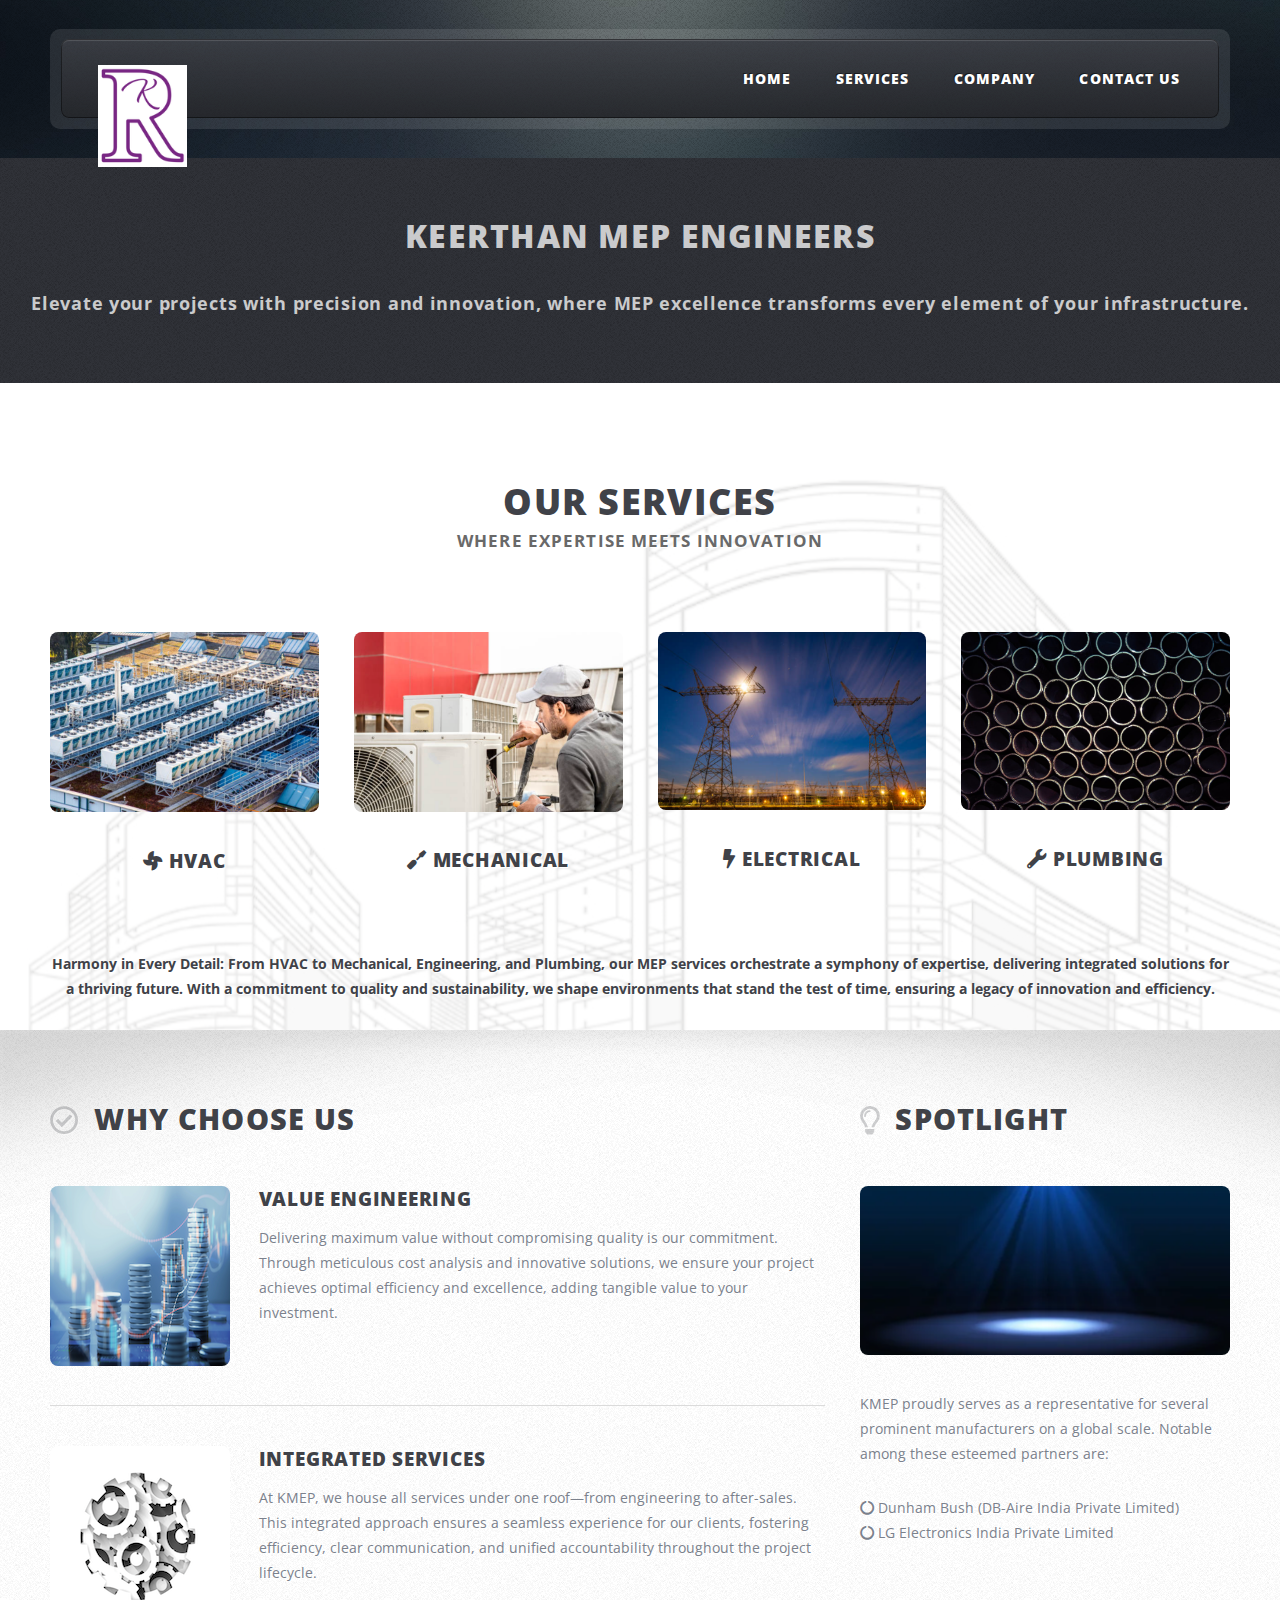
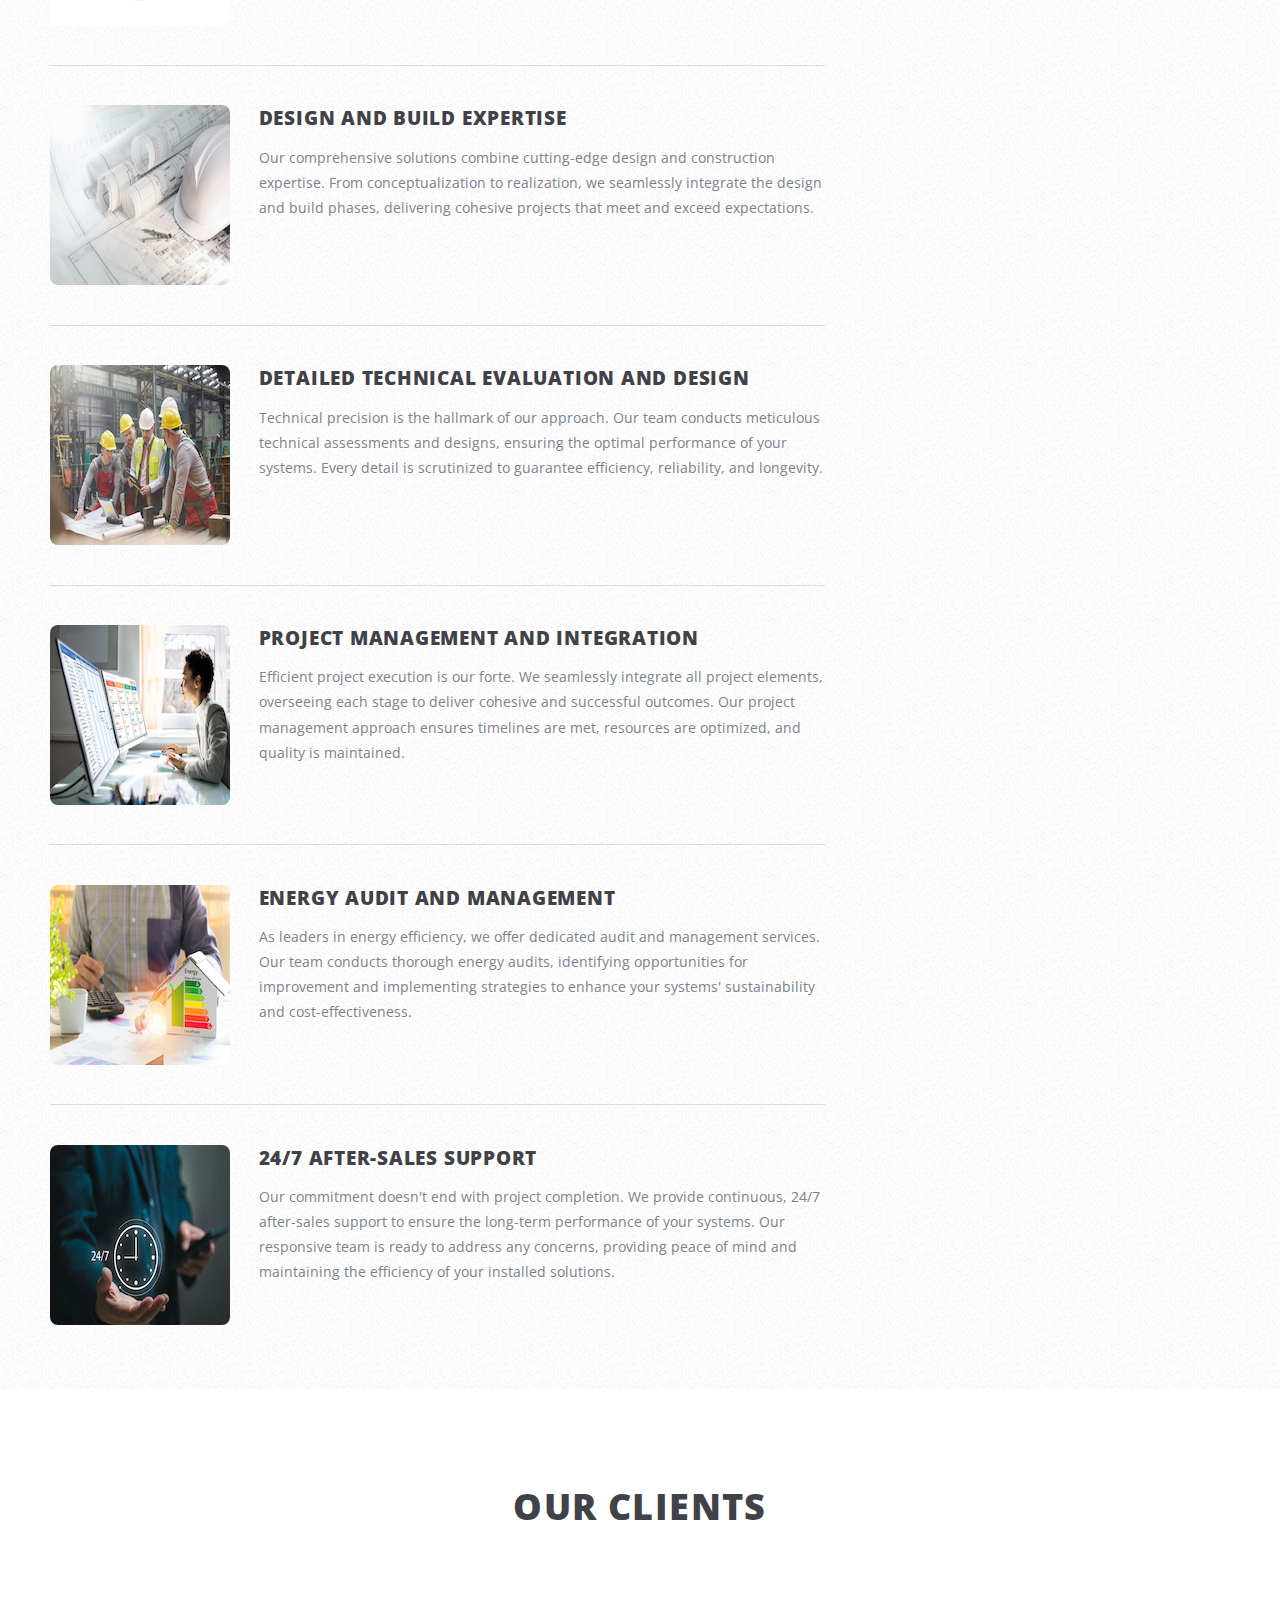
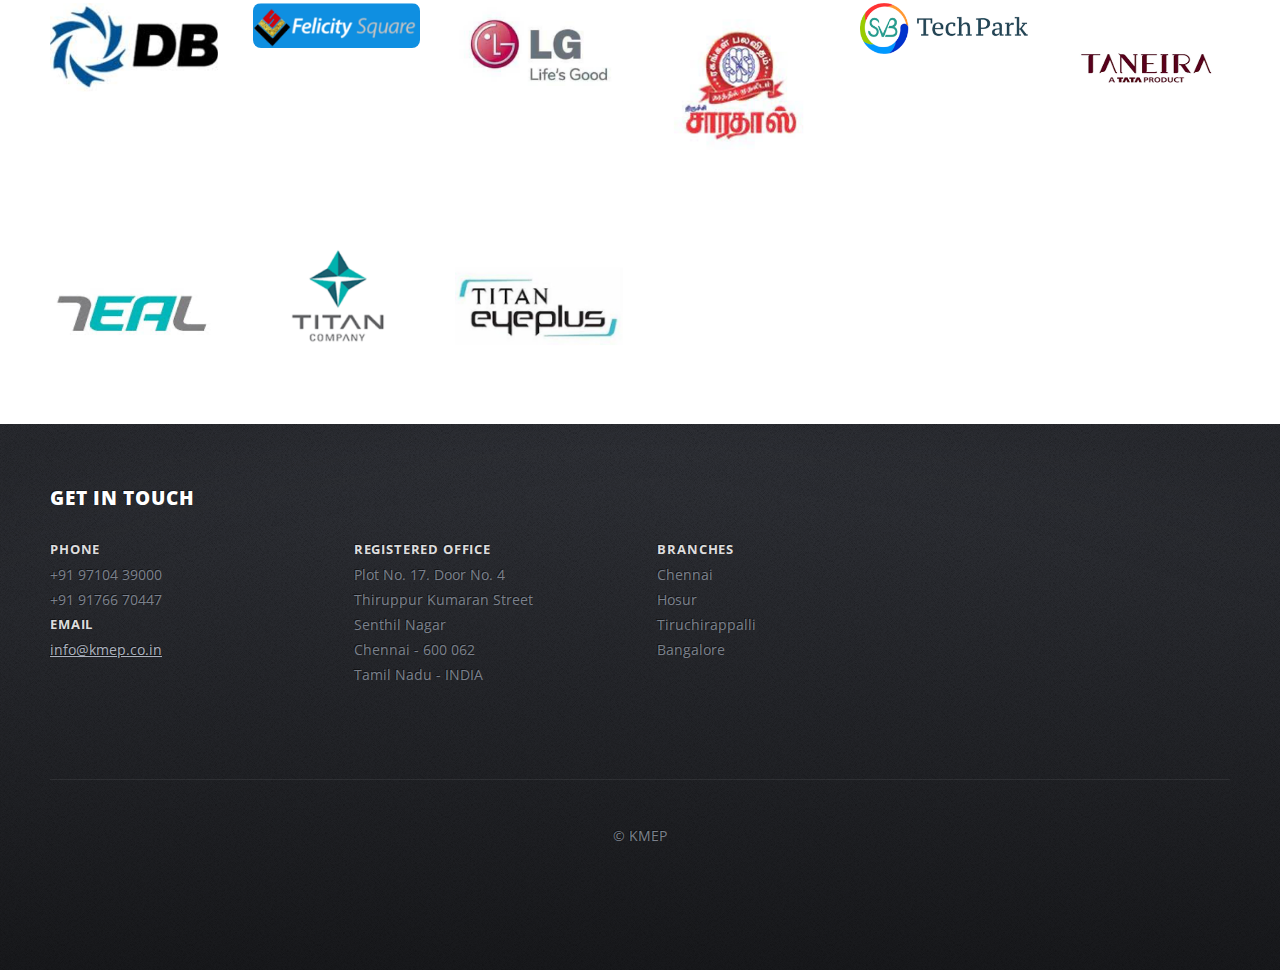
==== index.html @ aaa27bc0 "First commit." ====
<!DOCTYPE html>
<html>
  <head>
    <title>KMEP</title>
    <meta charset="utf-8" />
    <meta
      name="viewport"
      content="width=device-width, initial-scale=1, user-scalable=no"
    />
    <link rel="stylesheet" href="assets/css/main.css" />
  </head>
  <body class="homepage is-preload">
    <div id="page-wrapper">
      <!-- Header -->
      <main-header></main-header>

      <!-- Banner -->
      <div id="banner">
        <h2><strong>KEERTHAN MEP ENGINEERS</strong></h2>
        <p>
          Elevate your projects with precision and innovation, where MEP
          excellence transforms every element of your infrastructure.
        </p>
      </div>

      <!-- Main Wrapper -->
      <div id="main-wrapper">
        <div class="wrapper style1">
          <div class="inner1">
            <!-- Feature 1 -->
            <section class="container box feature1">
              <div class="row">
                <div class="col-12">
                  <header class="first">
                    <h2>Our Services</h2>
                    <p>Where Expertise Meets Innovation</p>
                  </header>
                </div>
                <div class="col-3 col-12-medium">
                  <section>
                    <a href="services.html" class="image featured"
                      ><img src="images/hvac.png" alt=""
                    /></a>
                    <header>
                      <h3><i class="fas fa-fan"></i> HVAC</h3>
                    </header>
                  </section>
                </div>
                <div class="col-3 col-12-medium">
                  <section>
                    <a href="services.html" class="image featured"
                      ><img src="images/mechanical.png" alt=""
                    /></a>
                    <header>
                      <h3><i class="fas fa-screwdriver"></i> Mechanical</h3>
                    </header>
                  </section>
                </div>
                <div class="col-3 col-12-medium">
                  <section>
                    <a href="services.html" class="image featured"
                      ><img src="images/elctrical.png" alt=""
                    /></a>
                    <header>
                      <h3><i class="fas fa-bolt"></i> Electrical</h3>
                    </header>
                  </section>
                </div>
                <div class="col-3 col-12-medium">
                  <section>
                    <a href="services.html" class="image featured"
                      ><img src="images/plumbing.png" alt=""
                    /></a>
                    <header>
                      <h3><i class="fas fa-wrench"></i> Plumbing</h3>
                    </header>
                  </section>
                </div>
                <div class="col-12">
                  <p>
                    <b
                      >Harmony in Every Detail: From HVAC to Mechanical,
                      Engineering, and Plumbing, our MEP services orchestrate a
                      symphony of expertise, delivering integrated solutions for
                      a thriving future. With a commitment to quality and
                      sustainability, we shape environments that stand the test
                      of time, ensuring a legacy of innovation and
                      efficiency.</b
                    >
                  </p>
                </div>
              </div>
            </section>
          </div>
        </div>
        <div class="wrapper style3">
          <div class="inner">
            <div class="container">
              <div class="row">
                <div class="col-8 col-12-medium">
                  <!-- Article list -->
                  <section class="box article-list">
                    <h2 class="icon fa-check-circle">Why Choose Us</h2>
                    <!-- Excerpt -->
                    <article class="box excerpt">
                      <a class="image left"
                        ><img src="images/value-engineering.png" alt=""
                      /></a>
                      <div>
                        <header>
                          <h3>Value Engineering</h3>
                        </header>
                        <p>
                          Delivering maximum value without compromising quality
                          is our commitment. Through meticulous cost analysis
                          and innovative solutions, we ensure your project
                          achieves optimal efficiency and excellence, adding
                          tangible value to your investment.
                        </p>
                      </div>
                    </article>

                    <!-- Excerpt -->
                    <article class="box excerpt">
                      <a class="image left"
                        ><img src="images/integrated-service.png" alt=""
                      /></a>
                      <div>
                        <header>
                          <h3>Integrated Services</h3>
                        </header>
                        <p>
                          At KMEP, we house all services under one roof—from
                          engineering to after-sales. This integrated approach
                          ensures a seamless experience for our clients,
                          fostering efficiency, clear communication, and unified
                          accountability throughout the project lifecycle.
                        </p>
                      </div>
                    </article>

                    <!-- Excerpt -->
                    <article class="box excerpt">
                      <a class="image left"
                        ><img src="images/design-expertise.png" alt=""
                      /></a>
                      <div>
                        <header>
                          <h3>Design and Build Expertise</h3>
                        </header>
                        <p>
                          Our comprehensive solutions combine cutting-edge
                          design and construction expertise. From
                          conceptualization to realization, we seamlessly
                          integrate the design and build phases, delivering
                          cohesive projects that meet and exceed expectations.
                        </p>
                      </div>
                    </article>

                    <!-- Excerpt -->
                    <article class="box excerpt">
                      <a class="image left"
                        ><img src="images/technical-evaluation.png" alt=""
                      /></a>
                      <div>
                        <header>
                          <h3>Detailed Technical Evaluation and Design</h3>
                        </header>
                        <p>
                          Technical precision is the hallmark of our approach.
                          Our team conducts meticulous technical assessments and
                          designs, ensuring the optimal performance of your
                          systems. Every detail is scrutinized to guarantee
                          efficiency, reliability, and longevity.
                        </p>
                      </div>
                    </article>

                    <!-- Excerpt -->
                    <article class="box excerpt">
                      <a class="image left"
                        ><img src="images/project-management.png" alt=""
                      /></a>
                      <div>
                        <header>
                          <h3>Project Management and Integration</h3>
                        </header>
                        <p>
                          Efficient project execution is our forte. We
                          seamlessly integrate all project elements, overseeing
                          each stage to deliver cohesive and successful
                          outcomes. Our project management approach ensures
                          timelines are met, resources are optimized, and
                          quality is maintained.
                        </p>
                      </div>
                    </article>

                    <!-- Excerpt -->
                    <article class="box excerpt">
                      <a class="image left"
                        ><img src="images/energy-audit.png" alt=""
                      /></a>
                      <div>
                        <header>
                          <h3>Energy Audit and Management</h3>
                        </header>
                        <p>
                          As leaders in energy efficiency, we offer dedicated
                          audit and management services. Our team conducts
                          thorough energy audits, identifying opportunities for
                          improvement and implementing strategies to enhance
                          your systems' sustainability and cost-effectiveness.
                        </p>
                      </div>
                    </article>

                    <!-- Excerpt -->
                    <article class="box excerpt">
                      <a class="image left"
                        ><img src="images/support.png" alt=""
                      /></a>
                      <div>
                        <header>
                          <h3>24/7 After-Sales Support</h3>
                        </header>
                        <p>
                          Our commitment doesn't end with project completion. We
                          provide continuous, 24/7 after-sales support to ensure
                          the long-term performance of your systems. Our
                          responsive team is ready to address any concerns,
                          providing peace of mind and maintaining the efficiency
                          of your installed solutions.
                        </p>
                      </div>
                    </article>
                  </section>
                </div>

                <div class="col-4 col-12-medium">
                  <!-- Spotlight -->
                  <section class="box spotlight">
                    <h2 class="icon fa-lightbulb">Spotlight</h2>
                    <article>
                      <a href="#" class="image featured"
                        ><img src="images/spotlight.png" alt=""
                      /></a>
                      <p>
                        KMEP proudly serves as a representative for several
                        prominent manufacturers on a global scale. Notable among
                        these esteemed partners are:
                      </p>
                      <p>
                        <i class="fas fa-circle-notch"></i> Dunham Bush (DB-Aire
                        India Private Limited) <br />
                        <i class="fas fa-circle-notch"></i> LG Electronics India
                        Private Limited
                      </p>
                    </article>
                  </section>
                </div>
              </div>
            </div>
          </div>
        </div>
        <div class="wrapper style1">
          <div class="inner">
            <!-- Feature 1 -->
            <section class="container box feature1">
              <div class="row">
                <div class="col-12">
                  <header class="first">
                    <h2>Our Clients</h2>
                  </header>
                </div>
                <div class="col-2 col-4-medium">
                  <section>
                    <a class="image featured"
                      ><img src="images/clients/db.png" alt=""
                    /></a>
                  </section>
                </div>
                <div class="col-2 col-4-medium">
                  <section>
                    <a class="image featured"
                      ><img src="images/clients/felicity-square.png" alt=""
                    /></a>
                  </section>
                </div>
                <div class="col-2 col-4-medium">
                  <section>
                    <a class="image featured"
                      ><img src="images/clients/lg.png" alt=""
                    /></a>
                  </section>
                </div>
                <div class="col-2 col-4-medium">
                  <section>
                    <a class="image featured"
                      ><img src="images/clients/sarathas.png" alt=""
                    /></a>
                  </section>
                </div>
                <div class="col-2 col-4-medium">
                  <section>
                    <a class="image featured"
                      ><img src="images/clients/svb.png" alt=""
                    /></a>
                  </section>
                </div>
                <div class="col-2 col-4-medium">
                  <section>
                    <a class="image featured"
                      ><img src="images/clients/taneira.png" alt=""
                    /></a>
                  </section>
                </div>
                <div class="col-2 col-4-medium">
                  <section>
                    <a class="image featured"
                      ><img src="images/clients/teal.png" alt=""
                    /></a>
                  </section>
                </div>
                <div class="col-2 col-4-medium">
                  <section>
                    <a class="image featured"
                      ><img src="images/clients/titan.png" alt=""
                    /></a>
                  </section>
                </div>
                <div class="col-2 col-4-medium">
                  <section>
                    <a class="image featured"
                      ><img src="images/clients/titan-eyeplus.jpg" alt=""
                    /></a>
                  </section>
                </div>
              </div>
            </section>
          </div>
        </div>
      </div>

      <!-- Footer Wrapper -->
      <main-footer></main-footer>
    </div>

    <!-- Scripts -->
    <script src="assets/js/component-nav.js"></script>
    <script src="assets/js/jquery.min.js"></script>
    <script src="assets/js/jquery.dropotron.min.js"></script>
    <script src="assets/js/browser.min.js"></script>
    <script src="assets/js/breakpoints.min.js"></script>
    <script src="assets/js/util.js"></script>
    <script src="assets/js/main.js"></script>
  </body>
</html>
---- assets/css/main.css ----
@import url("https://fonts.googleapis.com/css?family=Open+Sans:400,400italic,700,800");
@import url("fontawesome-all.min.css");

html, body, div, span, applet, object,
iframe, h1, h2, h3, h4, h5, h6, p, blockquote,
pre, a, abbr, acronym, address, big, cite,
code, del, dfn, em, img, ins, kbd, q, s, samp,
small, strike, strong, sub, sup, tt, var, b,
u, i, center, dl, dt, dd, ol, ul, li, fieldset,
form, label, legend, table, caption, tbody,
tfoot, thead, tr, th, td, article, aside,
canvas, details, embed, figure, figcaption,
footer, header, hgroup, menu, nav, output, ruby,
section, summary, time, mark, audio, video {
	margin: 0;
	padding: 0;
	border: 0;
	font-size: 100%;
	font: inherit;
	vertical-align: baseline;}

article, aside, details, figcaption, figure,
footer, header, hgroup, menu, nav, section {
	display: block;}

body {
	line-height: 1;
}

ol, ul {
	list-style: none;
}

blockquote, q {
	quotes: none;
}

	blockquote:before, blockquote:after, q:before, q:after {
		content: '';
		content: none;
	}

table {
	border-collapse: collapse;
	border-spacing: 0;
}

body {
	-webkit-text-size-adjust: none;
}

mark {
	background-color: transparent;
	color: inherit;
}

input::-moz-focus-inner {
	border: 0;
	padding: 0;
}

input, select, textarea {
	-moz-appearance: none;
	-webkit-appearance: none;
	-ms-appearance: none;
	appearance: none;
}

/* Basic */

	html {
		box-sizing: border-box;
	}

	*, *:before, *:after {
		box-sizing: inherit;
	}

	@-ms-viewport {
		width: device-width;
	}

	body {
		background: #303238 url("images/bg01.png");
	}

		body.is-preload * {
			-moz-transition: none !important;
			-webkit-transition: none !important;
			-ms-transition: none !important;
			transition: none !important;
			-moz-animation: none !important;
			-webkit-animation: none !important;
			-ms-animation: none !important;
			animation: none !important;
		}

	body, input, select, textarea {
		font-family: 'Open Sans', sans-serif;
		color: #7b818c;
		font-weight: 400;
		font-size: 11pt;
		line-height: 1.85em;
	}

	a {
		color: inherit;
		text-decoration: underline;
	}

		a:hover {
			text-decoration: none;
		}

	h1, h2, h3, h4, h5, h6 {
		text-transform: uppercase;
		font-weight: 800;
		letter-spacing: 0.04em;
		color: #404248;
		margin: 0 0 1em 0;
	}

	h1 a, h2 a, h3 a, h4 a, h5 a, h6 a {
		color: inherit;
		text-decoration: none;
		outline: 0;
	}

	h2 {
		font-size: 2em;
		margin: 0 0 1.5em 0;
		line-height: 1em;
	}

		h2.icon {
			line-height: 48px;
		}

			h2.icon:before {
				position: relative;
				top: 0.05em;
				margin-right: 0.5em;
				opacity: 0.25;
			}

	h3 {
		font-size: 1.35em;
		margin-top: 2em;
	}

	b, strong {
		color: #404248;
		font-weight: 700;
	}

	i, em {
		font-style: italic;
	}

	br.clear {
		clear: both;
	}

	sub {
		position: relative;
		top: 0.5em;
		font-size: 0.8em;
	}

	sup {
		position: relative;
		top: -0.5em;
		font-size: 0.8em;
	}

	hr {
		border: 0;
		border-top: solid 1px #ddd;
	}

	blockquote {
		border-left: solid 0.5em #ddd;
		padding: 1em 0 1em 2em;
		font-style: italic;
	}

	p, ul, ol, dl, table {
		margin-bottom: 2em;
	}

	.date {
		display: block;
		text-transform: uppercase;
		font-weight: 700;
		letter-spacing: 0.065em;
		font-size: 0.9em;
		color: #696969;
		margin: 0 0 0.25em 0;
	}

/* Container */

	.container {
		margin: 0 auto;
		max-width: calc(100% - 100px);
		width: 1200px;
	}

		@media screen and (max-width: 1280px) {

			.container {
				width: 100%;
			}

		}

		@media screen and (max-width: 980px) {

			.container {
				width: 100%;
			}

		}

		@media screen and (max-width: 736px) {

			.container {
				width: 100%;
				max-width: 100%;
			}

		}

/* Row */

	.row {
		display: flex;
		flex-wrap: wrap;
		box-sizing: border-box;
		align-items: stretch;
	}

		.row > * {
			box-sizing: border-box;
		}

		.row.gtr-uniform > * > :last-child {
			margin-bottom: 0;
		}

		.row.aln-left {
			justify-content: flex-start;
		}

		.row.aln-center {
			justify-content: center;
		}

		.row.aln-right {
			justify-content: flex-end;
		}

		.row.aln-top {
			align-items: flex-start;
		}

		.row.aln-middle {
			align-items: center;
		}

		.row.aln-bottom {
			align-items: flex-end;
		}

		.row > .imp {
			order: -1;
		}

		.row > .col-1 {
			width: 8.33333%;
		}

		.row > .off-1 {
			margin-left: 8.33333%;
		}

		.row > .col-2 {
			width: 16.66667%;
		}

		.row > .off-2 {
			margin-left: 16.66667%;
		}

		.row > .col-3 {
			width: 25%;
		}

		.row > .off-3 {
			margin-left: 25%;
		}

		.row > .col-4 {
			width: 33.33333%;
		}

		.row > .off-4 {
			margin-left: 33.33333%;
		}

		.row > .col-5 {
			width: 41.66667%;
		}

		.row > .off-5 {
			margin-left: 41.66667%;
		}

		.row > .col-6 {
			width: 50%;
		}

		.row > .off-6 {
			margin-left: 50%;
		}

		.row > .col-7 {
			width: 58.33333%;
		}

		.row > .off-7 {
			margin-left: 58.33333%;
		}

		.row > .col-8 {
			width: 66.66667%;
		}

		.row > .off-8 {
			margin-left: 66.66667%;
		}

		.row > .col-9 {
			width: 75%;
		}

		.row > .off-9 {
			margin-left: 75%;
		}

		.row > .col-10 {
			width: 83.33333%;
		}

		.row > .off-10 {
			margin-left: 83.33333%;
		}

		.row > .col-11 {
			width: 91.66667%;
		}

		.row > .off-11 {
			margin-left: 91.66667%;
		}

		.row > .col-12 {
			width: 100%;
		}

		.row > .off-12 {
			margin-left: 100%;
		}

		.row.gtr-0 {
			margin-top: 0px;
			margin-left: 0px;
		}

			.row.gtr-0 > * {
				padding: 0px 0 0 0px;
			}

			.row.gtr-0.gtr-uniform {
				margin-top: 0px;
			}

				.row.gtr-0.gtr-uniform > * {
					padding-top: 0px;
				}

		.row.gtr-25 {
			margin-top: -12.5px;
			margin-left: -12.5px;
		}

			.row.gtr-25 > * {
				padding: 12.5px 0 0 12.5px;
			}

			.row.gtr-25.gtr-uniform {
				margin-top: -12.5px;
			}

				.row.gtr-25.gtr-uniform > * {
					padding-top: 12.5px;
				}

		.row.gtr-50 {
			margin-top: -25px;
			margin-left: -25px;
		}

			.row.gtr-50 > * {
				padding: 25px 0 0 25px;
			}

			.row.gtr-50.gtr-uniform {
				margin-top: -25px;
			}

				.row.gtr-50.gtr-uniform > * {
					padding-top: 25px;
				}

		.row {
			margin-top: -50px;
			margin-left: -50px;
		}

			.row > * {
				padding: 50px 0 0 50px;
			}

			.row.gtr-uniform {
				margin-top: -50px;
			}

				.row.gtr-uniform > * {
					padding-top: 50px;
				}

		.row.gtr-150 {
			margin-top: -75px;
			margin-left: -75px;
		}

			.row.gtr-150 > * {
				padding: 75px 0 0 75px;
			}

			.row.gtr-150.gtr-uniform {
				margin-top: -75px;
			}

				.row.gtr-150.gtr-uniform > * {
					padding-top: 75px;
				}

		.row.gtr-200 {
			margin-top: -100px;
			margin-left: -100px;
		}

			.row.gtr-200 > * {
				padding: 100px 0 0 100px;
			}

			.row.gtr-200.gtr-uniform {
				margin-top: -100px;
			}

				.row.gtr-200.gtr-uniform > * {
					padding-top: 100px;
				}

		@media screen and (max-width: 1280px) {

			.row {
				display: flex;
				flex-wrap: wrap;
				box-sizing: border-box;
				align-items: stretch;
			}

				.row > * {
					box-sizing: border-box;
				}

				.row.gtr-uniform > * > :last-child {
					margin-bottom: 0;
				}

				.row.aln-left {
					justify-content: flex-start;
				}

				.row.aln-center {
					justify-content: center;
				}

				.row.aln-right {
					justify-content: flex-end;
				}

				.row.aln-top {
					align-items: flex-start;
				}

				.row.aln-middle {
					align-items: center;
				}

				.row.aln-bottom {
					align-items: flex-end;
				}

				.row > .imp-large {
					order: -1;
				}

				.row > .col-1-large {
					width: 8.33333%;
				}

				.row > .off-1-large {
					margin-left: 8.33333%;
				}

				.row > .col-2-large {
					width: 16.66667%;
				}

				.row > .off-2-large {
					margin-left: 16.66667%;
				}

				.row > .col-3-large {
					width: 25%;
				}

				.row > .off-3-large {
					margin-left: 25%;
				}

				.row > .col-4-large {
					width: 33.33333%;
				}

				.row > .off-4-large {
					margin-left: 33.33333%;
				}

				.row > .col-5-large {
					width: 41.66667%;
				}

				.row > .off-5-large {
					margin-left: 41.66667%;
				}

				.row > .col-6-large {
					width: 50%;
				}

				.row > .off-6-large {
					margin-left: 50%;
				}

				.row > .col-7-large {
					width: 58.33333%;
				}

				.row > .off-7-large {
					margin-left: 58.33333%;
				}

				.row > .col-8-large {
					width: 66.66667%;
				}

				.row > .off-8-large {
					margin-left: 66.66667%;
				}

				.row > .col-9-large {
					width: 75%;
				}

				.row > .off-9-large {
					margin-left: 75%;
				}

				.row > .col-10-large {
					width: 83.33333%;
				}

				.row > .off-10-large {
					margin-left: 83.33333%;
				}

				.row > .col-11-large {
					width: 91.66667%;
				}

				.row > .off-11-large {
					margin-left: 91.66667%;
				}

				.row > .col-12-large {
					width: 100%;
				}

				.row > .off-12-large {
					margin-left: 100%;
				}

				.row.gtr-0 {
					margin-top: 0px;
					margin-left: 0px;
				}

					.row.gtr-0 > * {
						padding: 0px 0 0 0px;
					}

					.row.gtr-0.gtr-uniform {
						margin-top: 0px;
					}

						.row.gtr-0.gtr-uniform > * {
							padding-top: 0px;
						}

				.row.gtr-25 {
					margin-top: -8.75px;
					margin-left: -8.75px;
				}

					.row.gtr-25 > * {
						padding: 8.75px 0 0 8.75px;
					}

					.row.gtr-25.gtr-uniform {
						margin-top: -8.75px;
					}

						.row.gtr-25.gtr-uniform > * {
							padding-top: 8.75px;
						}

				.row.gtr-50 {
					margin-top: -17.5px;
					margin-left: -17.5px;
				}

					.row.gtr-50 > * {
						padding: 17.5px 0 0 17.5px;
					}

					.row.gtr-50.gtr-uniform {
						margin-top: -17.5px;
					}

						.row.gtr-50.gtr-uniform > * {
							padding-top: 17.5px;
						}

				.row {
					margin-top: -35px;
					margin-left: -35px;
				}

					.row > * {
						padding: 35px 0 0 35px;
					}

					.row.gtr-uniform {
						margin-top: -35px;
					}

						.row.gtr-uniform > * {
							padding-top: 35px;
						}

				.row.gtr-150 {
					margin-top: -52.5px;
					margin-left: -52.5px;
				}

					.row.gtr-150 > * {
						padding: 52.5px 0 0 52.5px;
					}

					.row.gtr-150.gtr-uniform {
						margin-top: -52.5px;
					}

						.row.gtr-150.gtr-uniform > * {
							padding-top: 52.5px;
						}

				.row.gtr-200 {
					margin-top: -70px;
					margin-left: -70px;
				}

					.row.gtr-200 > * {
						padding: 70px 0 0 70px;
					}

					.row.gtr-200.gtr-uniform {
						margin-top: -70px;
					}

						.row.gtr-200.gtr-uniform > * {
							padding-top: 70px;
						}

		}

		@media screen and (max-width: 980px) {

			.row {
				display: flex;
				flex-wrap: wrap;
				box-sizing: border-box;
				align-items: stretch;
			}

				.row > * {
					box-sizing: border-box;
				}

				.row.gtr-uniform > * > :last-child {
					margin-bottom: 0;
				}

				.row.aln-left {
					justify-content: flex-start;
				}

				.row.aln-center {
					justify-content: center;
				}

				.row.aln-right {
					justify-content: flex-end;
				}

				.row.aln-top {
					align-items: flex-start;
				}

				.row.aln-middle {
					align-items: center;
				}

				.row.aln-bottom {
					align-items: flex-end;
				}

				.row > .imp-medium {
					order: -1;
				}

				.row > .col-1-medium {
					width: 8.33333%;
				}

				.row > .off-1-medium {
					margin-left: 8.33333%;
				}

				.row > .col-2-medium {
					width: 16.66667%;
				}

				.row > .off-2-medium {
					margin-left: 16.66667%;
				}

				.row > .col-3-medium {
					width: 25%;
				}

				.row > .off-3-medium {
					margin-left: 25%;
				}

				.row > .col-4-medium {
					width: 33.33333%;
				}

				.row > .off-4-medium {
					margin-left: 33.33333%;
				}

				.row > .col-5-medium {
					width: 41.66667%;
				}

				.row > .off-5-medium {
					margin-left: 41.66667%;
				}

				.row > .col-6-medium {
					width: 50%;
				}

				.row > .off-6-medium {
					margin-left: 50%;
				}

				.row > .col-7-medium {
					width: 58.33333%;
				}

				.row > .off-7-medium {
					margin-left: 58.33333%;
				}

				.row > .col-8-medium {
					width: 66.66667%;
				}

				.row > .off-8-medium {
					margin-left: 66.66667%;
				}

				.row > .col-9-medium {
					width: 75%;
				}

				.row > .off-9-medium {
					margin-left: 75%;
				}

				.row > .col-10-medium {
					width: 83.33333%;
				}

				.row > .off-10-medium {
					margin-left: 83.33333%;
				}

				.row > .col-11-medium {
					width: 91.66667%;
				}

				.row > .off-11-medium {
					margin-left: 91.66667%;
				}

				.row > .col-12-medium {
					width: 100%;
				}

				.row > .off-12-medium {
					margin-left: 100%;
				}

				.row.gtr-0 {
					margin-top: 0px;
					margin-left: 0px;
				}

					.row.gtr-0 > * {
						padding: 0px 0 0 0px;
					}

					.row.gtr-0.gtr-uniform {
						margin-top: 0px;
					}

						.row.gtr-0.gtr-uniform > * {
							padding-top: 0px;
						}

				.row.gtr-25 {
					margin-top: -12.5px;
					margin-left: -12.5px;
				}

					.row.gtr-25 > * {
						padding: 12.5px 0 0 12.5px;
					}

					.row.gtr-25.gtr-uniform {
						margin-top: -12.5px;
					}

						.row.gtr-25.gtr-uniform > * {
							padding-top: 12.5px;
						}

				.row.gtr-50 {
					margin-top: -25px;
					margin-left: -25px;
				}

					.row.gtr-50 > * {
						padding: 25px 0 0 25px;
					}

					.row.gtr-50.gtr-uniform {
						margin-top: -25px;
					}

						.row.gtr-50.gtr-uniform > * {
							padding-top: 25px;
						}

				.row {
					margin-top: -50px;
					margin-left: -50px;
				}

					.row > * {
						padding: 50px 0 0 50px;
					}

					.row.gtr-uniform {
						margin-top: -50px;
					}

						.row.gtr-uniform > * {
							padding-top: 50px;
						}

				.row.gtr-150 {
					margin-top: -75px;
					margin-left: -75px;
				}

					.row.gtr-150 > * {
						padding: 75px 0 0 75px;
					}

					.row.gtr-150.gtr-uniform {
						margin-top: -75px;
					}

						.row.gtr-150.gtr-uniform > * {
							padding-top: 75px;
						}

				.row.gtr-200 {
					margin-top: -100px;
					margin-left: -100px;
				}

					.row.gtr-200 > * {
						padding: 100px 0 0 100px;
					}

					.row.gtr-200.gtr-uniform {
						margin-top: -100px;
					}

						.row.gtr-200.gtr-uniform > * {
							padding-top: 100px;
						}

		}

		@media screen and (max-width: 736px) {

			.row {
				display: flex;
				flex-wrap: wrap;
				box-sizing: border-box;
				align-items: stretch;
			}

				.row > * {
					box-sizing: border-box;
				}

				.row.gtr-uniform > * > :last-child {
					margin-bottom: 0;
				}

				.row.aln-left {
					justify-content: flex-start;
				}

				.row.aln-center {
					justify-content: center;
				}

				.row.aln-right {
					justify-content: flex-end;
				}

				.row.aln-top {
					align-items: flex-start;
				}

				.row.aln-middle {
					align-items: center;
				}

				.row.aln-bottom {
					align-items: flex-end;
				}

				.row > .imp-small {
					order: -1;
				}

				.row > .col-1-small {
					width: 8.33333%;
				}

				.row > .off-1-small {
					margin-left: 8.33333%;
				}

				.row > .col-2-small {
					width: 16.66667%;
				}

				.row > .off-2-small {
					margin-left: 16.66667%;
				}

				.row > .col-3-small {
					width: 25%;
				}

				.row > .off-3-small {
					margin-left: 25%;
				}

				.row > .col-4-small {
					width: 33.33333%;
				}

				.row > .off-4-small {
					margin-left: 33.33333%;
				}

				.row > .col-5-small {
					width: 41.66667%;
				}

				.row > .off-5-small {
					margin-left: 41.66667%;
				}

				.row > .col-6-small {
					width: 50%;
				}

				.row > .off-6-small {
					margin-left: 50%;
				}

				.row > .col-7-small {
					width: 58.33333%;
				}

				.row > .off-7-small {
					margin-left: 58.33333%;
				}

				.row > .col-8-small {
					width: 66.66667%;
				}

				.row > .off-8-small {
					margin-left: 66.66667%;
				}

				.row > .col-9-small {
					width: 75%;
				}

				.row > .off-9-small {
					margin-left: 75%;
				}

				.row > .col-10-small {
					width: 83.33333%;
				}

				.row > .off-10-small {
					margin-left: 83.33333%;
				}

				.row > .col-11-small {
					width: 91.66667%;
				}

				.row > .off-11-small {
					margin-left: 91.66667%;
				}

				.row > .col-12-small {
					width: 100%;
				}

				.row > .off-12-small {
					margin-left: 100%;
				}

				.row.gtr-0 {
					margin-top: 0px;
					margin-left: 0px;
				}

					.row.gtr-0 > * {
						padding: 0px 0 0 0px;
					}

					.row.gtr-0.gtr-uniform {
						margin-top: 0px;
					}

						.row.gtr-0.gtr-uniform > * {
							padding-top: 0px;
						}

				.row.gtr-25 {
					margin-top: -2.5px;
					margin-left: -2.5px;
				}

					.row.gtr-25 > * {
						padding: 2.5px 0 0 2.5px;
					}

					.row.gtr-25.gtr-uniform {
						margin-top: -2.5px;
					}

						.row.gtr-25.gtr-uniform > * {
							padding-top: 2.5px;
						}

				.row.gtr-50 {
					margin-top: -5px;
					margin-left: -5px;
				}

					.row.gtr-50 > * {
						padding: 5px 0 0 5px;
					}

					.row.gtr-50.gtr-uniform {
						margin-top: -5px;
					}

						.row.gtr-50.gtr-uniform > * {
							padding-top: 5px;
						}

				.row {
					margin-top: -10px;
					margin-left: -10px;
				}

					.row > * {
						padding: 10px 0 0 10px;
					}

					.row.gtr-uniform {
						margin-top: -10px;
					}

						.row.gtr-uniform > * {
							padding-top: 10px;
						}

				.row.gtr-150 {
					margin-top: -15px;
					margin-left: -15px;
				}

					.row.gtr-150 > * {
						padding: 15px 0 0 15px;
					}

					.row.gtr-150.gtr-uniform {
						margin-top: -15px;
					}

						.row.gtr-150.gtr-uniform > * {
							padding-top: 15px;
						}

				.row.gtr-200 {
					margin-top: -20px;
					margin-left: -20px;
				}

					.row.gtr-200 > * {
						padding: 20px 0 0 20px;
					}

					.row.gtr-200.gtr-uniform {
						margin-top: -20px;
					}

						.row.gtr-200.gtr-uniform > * {
							padding-top: 20px;
						}

		}

/* Section/Article */

	section, article {
		margin-bottom: 5em;
	}

	section > :last-child,
	article > :last-child,
	section:last-child,
	article:last-child {
		margin-bottom: 0;
	}

	header {
		margin: 0 0 2em 0;
	}

		header h2, header h3 {
			margin: 0 0 0.25em 0;
		}

		header p {
			display: block;
			text-transform: uppercase;
			font-weight: 700;
			letter-spacing: 0.065em;
			font-size: 0.9em;
			color: #696969;
			margin: 0;
		}

			header p strong {
				color: #404248;
				font-weight: 800;
			}

	footer {
		margin: 2.5em 0 0 0;
	}

	header.major {
		border-bottom: solid 1px #dbdbdb;
		margin: 0 0 3em 0;
	}

		header.major:after {
			content: '';
			display: block;
			border-top: solid 1px #dbdbdb;
			height: 8px;
		}

		header.major h2, header.major h3 {
			margin: 0 0 1.2em 0;
		}

		header.major p {
			margin: 0 0 1.5em 0;
			position: relative;
			top: -1em;
		}

/* Forms */

	form label {
		display: block;
		text-transform: uppercase;
		font-weight: 800;
		letter-spacing: 0.04em;
		color: #404248;
		margin: 0 0 1em 0;
		font-size: 0.8em;
	}

	form input[type="text"],
	form input[type="email"],
	form input[type="password"],
	form select,
	form textarea {
		-webkit-appearance: none;
		display: block;
		width: 100%;
		border-radius: 8px;
		border: solid 1px #eee;
	}

	form input[type="text"]:focus,
	form input[type="email"]:focus,
	form input[type="password"]:focus,
	form select:focus,
	form textarea:focus {
		box-shadow: 0 0 2px 1px #4091bf;
	}

	form input[type="text"],
	form input[type="email"],
	form input[type="password"] {
		line-height: 3em;
		padding: 0 1em;
	}

	form select {
		line-height: 3em;
		padding: 0 1em;
	}

	form textarea {
		min-height: 9em;
		padding: 1em;
	}

	form ::-webkit-input-placeholder,
	form :-moz-placeholder,
	form ::-moz-placeholder,
	form :-ms-input-placeholder {
		color: #555 !important;
	}

	form ::-moz-focus-inner {
		border: 0;
	}

/* Tables */

	table {
		width: 100%;
	}

		table.default {
			width: 100%;
		}

			table.default tr {
				border-top: solid 1px #eee;
			}

				table.default tr:first-child {
					border-top: 0;
				}

			table.default td {
				padding: 0.5em 1em 0.5em 1em;
			}

			table.default th {
				text-align: left;
				padding: 0.5em 1em 0.5em 1em;
				text-transform: uppercase;
				font-weight: 800;
				letter-spacing: 0.04em;
				margin: 0 0 1em 0;
				font-size: 0.8em;
			}

			table.default thead {
				background: #404248;
				color: #fff;
			}

/* Image */

	.image {
		position: relative;
		display: inline-block;
	}

		.image img {
			display: block;
			width: 100%;
			border-radius: 8px;
		}

		.image:before {
			content: '';
			display: block;
			position: absolute;
			left: 0;
			top: 0;
			/*background: url("images/bg01.png");*/
			width: 100%;
			height: 100%;
			opacity: 0.75;
		}

		.image.fit {
			display: block;
			width: 100%;
		}

		.image.featured {
			display: block;
			width: 100%;
			margin: 0 0 2.5em 0;
		}

		.image.left {
			float: left;
			margin: 0 2em 2em 0;
		}

		.image.centered {
			display: block;
			margin: 0 0 2.5em 0;
		}

			.image.centered img {
				margin: 0 auto;
				width: auto;
			}

/* Button */

	input[type="button"],
	input[type="submit"],
	input[type="reset"],
	button,
	.button {
		background-image: -moz-linear-gradient(top, rgba(0, 0, 0, 0), rgba(0, 0, 0, 0.2)), url("images/bg02.png");
		background-image: -webkit-linear-gradient(top, rgba(0, 0, 0, 0), rgba(0, 0, 0, 0.2)), url("images/bg02.png");
		background-image: -ms-linear-gradient(top, rgba(0, 0, 0, 0), rgba(0, 0, 0, 0.2)), url("images/bg02.png");
		background-image: linear-gradient(top, rgba(0, 0, 0, 0), rgba(0, 0, 0, 0.2)), url("images/bg02.png");
		-moz-transition: background-color 0.2s ease-in-out;
		-webkit-transition: background-color 0.2s ease-in-out;
		-ms-transition: background-color 0.2s ease-in-out;
		transition: background-color 0.2s ease-in-out;
		-webkit-appearance: none;
		position: relative;
		display: inline-block;
		background-color: #4091bf;
		border-radius: 8px;
		box-shadow: inset 0px 0px 0px 1px rgba(0, 0, 0, 0.35), inset 0px 2px 1px 0px rgba(255, 255, 255, 0.35);
		text-shadow: -1px -1px 0 rgba(0, 0, 0, 0.5);
		color: #fff !important;
		text-decoration: none;
		text-transform: uppercase;
		font-weight: 800;
		font-size: 0.95em;
		letter-spacing: 0.075em;
		padding: 1em 2em;
		outline: 0;
		border: 0;
		white-space: nowrap;
		cursor: pointer;
	}

		input[type="button"].icon:before,
		input[type="submit"].icon:before,
		input[type="reset"].icon:before,
		button.icon:before,
		.button.icon:before {
			opacity: 0.5;
			margin-right: 0.5em;
			position: relative;
			top: 0.05em;
		}

		input[type="button"]:hover,
		input[type="submit"]:hover,
		input[type="reset"]:hover,
		button:hover,
		.button:hover {
			background-color: #50a1cf;
		}

		input[type="button"]:active,
		input[type="submit"]:active,
		input[type="reset"]:active,
		button:active,
		.button:active {
			background-color: #3081af;
		}

		input[type="button"].medium,
		input[type="submit"].medium,
		input[type="reset"].medium,
		button.medium,
		.button.medium {
			font-size: 1.25em;
			padding: 1em 2.25em;
		}

		input[type="button"].large,
		input[type="submit"].large,
		input[type="reset"].large,
		button.large,
		.button.large {
			font-size: 1.5em;
			padding: 1em 2.25em;
		}

		input[type="button"].alt,
		input[type="submit"].alt,
		input[type="reset"].alt,
		button.alt,
		.button.alt {
			background-color: #464a52;
		}

			input[type="button"].alt:hover,
			input[type="submit"].alt:hover,
			input[type="reset"].alt:hover,
			button.alt:hover,
			.button.alt:hover {
				background-color: #565a62;
			}

			input[type="button"].alt:active,
			input[type="submit"].alt:active,
			input[type="reset"].alt:active,
			button.alt:active,
			.button.alt:active {
				background-color: #363a42;
			}

/* List */

	dl.contact dt {
		display: block;
		text-transform: uppercase;
		font-weight: 700;
		letter-spacing: 0.065em;
		font-size: 0.9em;
		color: #696969;
		/*float: left;*/
		width: 12em;
	}

	dl.contact dd {
		/*margin: 0 0 1em 9em;*/
	}

	ul.default {
		list-style: disc;
		padding-left: 1em;
	}

		ul.default li {
			padding-left: 0.5em;
		}

	ul.actions li {
		display: inline-block;
		padding: 0 0 0 0.25em;
		margin: 0 0 0 0.25em;
	}

		ul.actions li:first-child {
			margin-left: 0;
			padding-left: 0;
		}

	ul.menu li {
		border-left: solid 1px #eee;
		display: inline-block;
		padding: 0 0 0 1em;
		margin: 0 0 0 1em;
	}

		ul.menu li:first-child {
			border-left: 0;
			margin-left: 0;
			padding-left: 0;
		}

	ul.divided li {
		border-top: solid 1px #eee;
		padding: 0.5em 0 0 0;
		margin: 0.5em 0 0 0;
	}

		ul.divided li:first-child {
			border-top: 0 !important;
			padding-top: 0 !important;
			margin-top: 0 !important;
		}

	ol.default {
		list-style: decimal;
		padding-left: 1.25em;
	}

		ol.default li {
			padding-left: 0.25em;
		}

/* Box */

	.box.excerpt {
		position: relative;
		overflow: hidden;
	}

		.box.excerpt header {
			margin: 0 0 1em 0;
		}

		.box.excerpt .image, .box.excerpt p {
			margin-bottom: 0;
		}

	.box.feature1 {
		text-align: center;
	}

		.box.feature1 header {
			margin-bottom: 3em;
		}

			.box.feature1 header.first h2 {
				font-size: 2.5em;
			}

			.box.feature1 header.first p {
				font-size: 1.2em;
			}

			.box.feature1 header.second {
				position: relative;
				display: inline-block;
				text-align: left;
				margin: 0 auto;
				white-space: nowrap;
				left: 24px;
			}

				.box.feature1 header.second p {
					line-height: 1em;
				}

				.box.feature1 header.second:before {
					font-size: 48px;
					position: absolute;
					right: 100%;
					margin-right: 18px;
					opacity: 0.5;
					bottom: -4px;
				}

	.box.feature2 {
		text-align: center;
	}

	.box.article-list article {
		border-bottom: solid 1px #dbdbdb;
		margin: 0 0 2.75em 0;
		padding: 0 0 2.75em 0;
	}

		.box.article-list article:last-child {
			border-bottom: 0;
			margin-bottom: 0;
			padding-bottom: 0;
		}

/* Icons */

	.icon {
		text-decoration: none;
		text-decoration: none;
	}

		.icon:before {
			-moz-osx-font-smoothing: grayscale;
			-webkit-font-smoothing: antialiased;
			display: inline-block;
			font-style: normal;
			font-variant: normal;
			text-rendering: auto;
			line-height: 1;
			text-transform: none !important;
			font-family: 'Font Awesome 5 Free';
			font-weight: 400;
		}

		.icon.solid:before {
			font-weight: 900;
		}

		.icon.brands:before {
			font-family: 'Font Awesome 5 Brands';
		}

		.icon > .label {
			display: none;
		}

/* Nav */

	#nav {
		position: absolute;
		right: 2em;
		top: 0;
		line-height: 5.5em;
	}

		#nav > ul > li {
			float: left;
			padding: 0 0.8em 0 0.8em;
		}

			#nav > ul > li > a, #nav > ul > li > span {
				color: #fff;
				text-decoration: none;
				text-transform: uppercase;
				font-weight: 800;
				font-size: 0.95em;
				letter-spacing: 0.075em;
				padding: 0.5em 0.8em 0.5em 0.8em;
				border-radius: 6px;
				outline: 0;
			}

			#nav > ul > li.active > a,
			#nav > ul > li.current_page_item > a,
			#nav > ul > li.active > span,
			#nav > ul > li.current_page_item > span {
				background: rgba(0, 0, 0, 0.15);
				box-shadow: inset 1px 1px 0px 0px rgba(0, 0, 0, 0.025), 1px 1px 0px 0px rgba(255, 255, 255, 0.025);
			}

			#nav > ul > li:last-child {
				padding-right: 0;
			}

			#nav > ul > li > ul {
				display: none;
			}

	.dropotron {
		background-image: -moz-linear-gradient(top, rgba(0, 0, 0, 0.35), rgba(0, 0, 0, 0)), url("images/bg02.png");
		background-image: -webkit-linear-gradient(top, rgba(0, 0, 0, 0.35), rgba(0, 0, 0, 0)), url("images/bg02.png");
		background-image: -ms-linear-gradient(top, rgba(0, 0, 0, 0.35), rgba(0, 0, 0, 0)), url("images/bg02.png");
		background-image: linear-gradient(top, rgba(0, 0, 0, 0.35), rgba(0, 0, 0, 0)), url("images/bg02.png");
		position: relative;
		background-color: #3B3E45;
		background-color: rgba(59, 62, 69, 0.9);
		border-radius: 8px;
		box-shadow: inset 0px 0px 0px 1px rgba(0, 0, 0, 0.5), inset 0px 0px 0px 2px rgba(255, 255, 255, 0.075), inset 0px 2px 1px 0px rgba(255, 255, 255, 0.2), 0px 2px 14px 0px rgba(0, 0, 0, 0.4);
		text-shadow: -1px -1px 0 rgba(0, 0, 0, 0.5);
		padding: 1.5em;
		line-height: 2.5em;
		min-width: 15em;
	}

		.dropotron.level-0 {
			border-top-left-radius: 0;
			border-top-right-radius: 0;
			margin-top: -2px;
			box-shadow: inset 0px 0px 0px 1px rgba(0, 0, 0, 0.5), inset 0px 0px 0px 2px rgba(255, 255, 255, 0.075), 0px 2px 14px 0px rgba(0, 0, 0, 0.4);
		}

		.dropotron a, .dropotron span {
			color: #aaa;
			text-decoration: none;
			text-transform: uppercase;
			font-weight: 800;
			font-size: 0.8em;
			letter-spacing: 0.075em;
			outline: 0;
		}

		.dropotron li:hover > a, .dropotron li:hover > span {
			color: #fff;
		}

/* Banner */

	#banner {
		text-align: center;
		width: 940px;
		margin: 0 auto;
		overflow: hidden;
		padding: 6em 0 6em 0;
	}

		#banner h2 {
			/*border: solid 1px rgba(255, 255, 255, 0.25);*/
			border-left: 0;
			border-right: 0;
			color: #fff;
			color: rgba(255, 255, 255, 0.75);
			font-size: 2.35em;
			font-weight: 700;
			line-height: 1.3em;
			margin: 0 0 1.5em 0;
		}

			#banner h2 strong {
				font-weight: 800;
				color: inherit;
			}

			/*#banner h2:before {
				content: '';
				display: block;
				border-top: solid 1px;
				border-color: #888;
				border-color: rgba(255, 255, 255, 0.25);
				margin: 10px 0 1.25em 0;
			}

			#banner h2:after {
				content: '';
				display: block;
				border-bottom: solid 1px;
				border-color: #888;
				border-color: rgba(255, 255, 255, 0.25);
				margin: 1.25em 0 10px 0;
			}*/

		#banner p {
			text-transform: uppercase;
			color: #fff;
			color: rgba(255, 255, 255, 0.75);
			font-size: 1.5em;
			font-weight: 700;
			line-height: 1.3em;
			letter-spacing: 0.04em;
			float: left;
			text-align: center;
			text-transform: none;
			/*width: 60%;*/
			line-height: 1.5em;
			margin: 0;
		}

/* Sidebar */

	#sidebar h2 {
		font-size: 1.5em;
	}

/* Wrappers */

	#header-wrapper {
		background: url("images/bg01.png"), url("../../images/header.jpg");
		background-position: top left, center center;
		background-size: auto, cover;
		padding: 3em 0;
	}

	#main-wrapper {
		background: #fff;
	}

	#footer-wrapper {
		background-image: -moz-linear-gradient(top, rgba(0, 0, 0, 0), rgba(0, 0, 0, 0.5)), url("images/bg03.png"), url("images/bg02.png");
		background-image: -webkit-linear-gradient(top, rgba(0, 0, 0, 0), rgba(0, 0, 0, 0.5)), url("images/bg03.png"), url("images/bg02.png");
		background-image: -ms-linear-gradient(top, rgba(0, 0, 0, 0), rgba(0, 0, 0, 0.5)), url("images/bg03.png"), url("images/bg02.png");
		background-image: linear-gradient(top, rgba(0, 0, 0, 0), rgba(0, 0, 0, 0.5)), url("images/bg03.png"), url("images/bg02.png");
		position: relative;
		background-repeat: repeat-x, no-repeat, repeat;
		background-size: 100% 100%, 100% 15em, auto auto;
		background-position: top left, top center, top left;
		padding: 7em 0 7em 0;
	}

	.wrapper {
		padding: 7em 0 7em 0;
	}

		.wrapper > .inner {
			position: relative;
			z-index: 2;
		}

		.wrapper > .inner1 {
			position: relative;
			z-index: 2;
			background: linear-gradient(rgba(255, 255, 255, 0.9), rgba(255, 255, 255, 0.9)), url('images/bg05.jpg');
		}

		.wrapper.style1 {
			position: relative;
			text-shadow: 1px 1px 0 #fff;
			background-color: #fff;
			/*background-image: url("images/bg03.png"), url("images/bg04.png"), url("images/bg02.png");*/
			background-repeat: no-repeat, no-repeat, repeat;
			background-size: 100% 15em, 100% 15em, auto auto;
			background-position: top center, bottom center, top left;
			padding: 7em 0 0em 0;
		}

		.wrapper.style3 {
			position: relative;
			text-shadow: 1px 1px 0 #fff;
			background-color: #fff;
			background-image: url("images/bg03.png"), url("images/bg02.png");
			background-repeat: no-repeat, repeat;
			background-size: 100% 15em, auto auto;
			background-position: top center, top left;
		}

/* Header */

	#header {
		position: relative;
		border-radius: 10px;
		background: rgba(255, 255, 255, 0.1);
		padding: 0.75em;
		margin-bottom: 0;
	}

		#header .inner {
			background-image: -moz-linear-gradient(top, rgba(0, 0, 0, 0), rgba(0, 0, 0, 0.35)), url("images/bg02.png");
			background-image: -webkit-linear-gradient(top, rgba(0, 0, 0, 0), rgba(0, 0, 0, 0.35)), url("images/bg02.png");
			background-image: -ms-linear-gradient(top, rgba(0, 0, 0, 0), rgba(0, 0, 0, 0.35)), url("images/bg02.png");
			background-image: linear-gradient(top, rgba(0, 0, 0, 0), rgba(0, 0, 0, 0.35)), url("images/bg02.png");
			position: relative;
			height: 5.5em;
			background-color: #3B3E45;
			background-color: rgba(59, 62, 69, 0.9);
			border-radius: 8px;
			box-shadow: inset 0px 0px 0px 1px rgba(0, 0, 0, 0.45), inset 0px 2px 1px 0px rgba(255, 255, 255, 0.15);
			text-shadow: -1px -1px 0 rgba(0, 0, 0, 0.5);
		}

		#header h1 {
			position: absolute;
			left: 1.75em;
			top: 50%;
			margin-top: -0.65em;
			font-size: 1.5em;
			color: #fff;
		}

/* Footer */

	#footer {
		margin-bottom: 0;
		text-shadow: -1px -1px 0 rgba(0, 0, 0, 0.5);
		position: relative;
		z-index: 2;
	}

		#footer h2 {
			font-size: 1.35em;
			color: #fff;
		}

		#footer strong {
			color: #fff;
		}

		#footer a {
			color: #acb2bf;
		}

		#footer .button.alt {
			box-shadow: inset 0px 0px 0px 1px rgba(0, 0, 0, 0.75), inset 0px 2px 1px 0px rgba(255, 255, 255, 0.25);
		}

		#footer ul.divided li, #footer ul.menu li {
			border-color: #444;
			border-color: rgba(255, 255, 255, 0.075);
		}

		#footer ul.divided li a {
			text-decoration: none;
		}

		#footer ul.menu {
			margin: 0;
		}

		#footer dl.contact dt {
			color: #ddd;
		}

	#copyright {
		border-top: solid 1px;
		border-color: #444;
		border-color: rgba(255, 255, 255, 0.075);
		text-align: center;
		margin-top: 2em;
		padding: 3em 0 4em 0;
		color: inherit;
	}

		#copyright a {
			color: inherit;
		}

/* Large */

	@media screen and (max-width: 1280px) {

		/* Basic */

			body {
				line-height: 1.75em;
				font-size: 10.75pt;
			}

			input, select, textarea {
				line-height: 1.75em;
				font-size: 10.75pt;
			}

		/* Wrappers */

			#header-wrapper {
				padding: 2em 0;
			}

			body.homepage #header-wrapper {
				height: auto;
			}

			#footer-wrapper {
				padding: 4.5em 0 4.5em 0;
			}

			.wrapper {
				padding: 4.5em 0 4.5em 0;
			}

		/* Banner */

			#banner {
				width: 100%;
				padding: 4em 0 2em 0;
			}

				#banner h2 {
					font-size: 2.2em;
					line-height: 1.3em;
					margin: 0 0 1em 0;
				}

				#banner p {
					font-size: 1.25em;
					line-height: 1.75em;
					letter-spacing: 0.04em;
					float: none;
					text-align: center;
					width: 100%;
					margin: 0 0 2em 0;
				}

	}

/* Medium */

	#navPanel, #titleBar {
		display: none;
	}

	@media screen and (max-width: 980px) {

		/* Basic */

			html, body {
				overflow-x: hidden;
			}

		/* Box */

			.box.feature2 section {
				margin: 1em 0;
			}

		/* Nav */

			#page-wrapper {
				-moz-backface-visibility: hidden;
				-webkit-backface-visibility: hidden;
				-ms-backface-visibility: hidden;
				backface-visibility: hidden;
				-moz-transition: -moz-transform 0.5s ease;
				-webkit-transition: -webkit-transform 0.5s ease;
				-ms-transition: -ms-transform 0.5s ease;
				transition: transform 0.5s ease;
				padding-bottom: 1px;
			}

			#titleBar {
				-moz-backface-visibility: hidden;
				-webkit-backface-visibility: hidden;
				-ms-backface-visibility: hidden;
				backface-visibility: hidden;
				background-image: -moz-linear-gradient(top, rgba(0, 0, 0, 0), rgba(0, 0, 0, 0.35)), url("images/bg02.png");
				background-image: -webkit-linear-gradient(top, rgba(0, 0, 0, 0), rgba(0, 0, 0, 0.35)), url("images/bg02.png");
				background-image: -ms-linear-gradient(top, rgba(0, 0, 0, 0), rgba(0, 0, 0, 0.35)), url("images/bg02.png");
				background-image: linear-gradient(top, rgba(0, 0, 0, 0), rgba(0, 0, 0, 0.35)), url("images/bg02.png");
				-moz-transition: -moz-transform 0.5s ease;
				-webkit-transition: -webkit-transform 0.5s ease;
				-ms-transition: -ms-transform 0.5s ease;
				transition: transform 0.5s ease;
				background-color: rgba(59, 62, 69, 0.9);
				box-shadow: inset 0px 0px 0px 1px rgba(0, 0, 0, 0.5), inset 0px 0px 0px 2px rgba(255, 255, 255, 0.075), 0px 1px 6px 0px rgba(0, 0, 0, 0.35);
				display: block;
				height: 44px;
				left: 0;
				position: fixed;
				text-shadow: -1px -1px 0 black;
				top: 0;
				width: 100%;
				z-index: 10001;
			}

				#titleBar .title {
					display: block;
					text-transform: uppercase;
					font-weight: 800;
					letter-spacing: 0.04em;
					color: #fff;
					line-height: 44px;
					text-align: center;
				}

				#titleBar .toggle {
					text-decoration: none;
					position: absolute;
					left: 0;
					top: 0;
					width: 60px;
					height: 44px;
					opacity: 0.25;
				}

					#titleBar .toggle:before {
						-moz-osx-font-smoothing: grayscale;
						-webkit-font-smoothing: antialiased;
						display: inline-block;
						font-style: normal;
						font-variant: normal;
						text-rendering: auto;
						line-height: 1;
						text-transform: none !important;
						font-family: 'Font Awesome 5 Free';
						font-weight: 900;
					}

					#titleBar .toggle:before {
						display: inline-block;
						text-decoration: none;
						font-size: 18px;
						width: 44px;
						height: 44px;
						line-height: 44px;
						text-align: center;
						color: #fff;
						content: '\f0c9';
					}

					#titleBar .toggle:active {
						opacity: 0.5;
					}

			#navPanel {
				-moz-backface-visibility: hidden;
				-webkit-backface-visibility: hidden;
				-ms-backface-visibility: hidden;
				backface-visibility: hidden;
				background-image: -moz-linear-gradient(rgba(0, 0, 0, 0), rgba(0, 0, 0, 0.35)), url("images/bg01.png");
				background-image: -webkit-linear-gradient(rgba(0, 0, 0, 0), rgba(0, 0, 0, 0.35)), url("images/bg01.png");
				background-image: -ms-linear-gradient(rgba(0, 0, 0, 0), rgba(0, 0, 0, 0.35)), url("images/bg01.png");
				background-image: linear-gradient(rgba(0, 0, 0, 0), rgba(0, 0, 0, 0.35)), url("images/bg01.png");
				-moz-transform: translateX(-275px);
				-webkit-transform: translateX(-275px);
				-ms-transform: translateX(-275px);
				transform: translateX(-275px);
				-moz-transition: -moz-transform 0.5s ease;
				-webkit-transition: -webkit-transform 0.5s ease;
				-ms-transition: -ms-transform 0.5s ease;
				transition: transform 0.5s ease;
				background-color: #303238;
				box-shadow: inset -1px 0px 0px 0px rgba(0, 0, 0, 0.5), inset -2px 0px 0px rgba(255, 255, 255, 0.15), inset -2px 0px 10px 0px rgba(0, 0, 0, 0.35);
				display: block;
				height: 100%;
				left: 0;
				overflow-y: auto;
				position: fixed;
				top: 0;
				width: 275px;
				z-index: 10002;
			}

				#navPanel .link {
					display: block;
					color: #aaa;
					text-decoration: none;
					height: 44px;
					line-height: 44px;
					border-top: solid 1px rgba(255, 255, 255, 0.05);
					border-bottom: solid 1px rgba(0, 0, 0, 0.15);
					padding: 0 1em 0 1em;
					text-transform: uppercase;
					font-weight: 700;
					font-size: 0.95em;
					letter-spacing: 0.075em;
				}

					#navPanel .link:first-child {
						border-top: 0;
					}

					#navPanel .link:last-child {
						border-bottom: 0;
					}

				#navPanel .indent-1 {
					display: inline-block;
					width: 1em;
				}

				#navPanel .indent-2 {
					display: inline-block;
					width: 2em;
				}

				#navPanel .indent-3 {
					display: inline-block;
					width: 3em;
				}

				#navPanel .indent-4 {
					display: inline-block;
					width: 4em;
				}

				#navPanel .indent-5 {
					display: inline-block;
					width: 5em;
				}

				#navPanel .depth-0 {
					color: #fff;
				}

			body.navPanel-visible #page-wrapper {
				-moz-transform: translateX(275px);
				-webkit-transform: translateX(275px);
				-ms-transform: translateX(275px);
				transform: translateX(275px);
			}

			body.navPanel-visible #titleBar {
				-moz-transform: translateX(275px);
				-webkit-transform: translateX(275px);
				-ms-transform: translateX(275px);
				transform: translateX(275px);
			}

			body.navPanel-visible #navPanel {
				-moz-transform: translateX(0);
				-webkit-transform: translateX(0);
				-ms-transform: translateX(0);
				transform: translateX(0);
			}

		/* Header */

			#header, #nav {
				display: none;
			}

		/* Wrappers */

			#header-wrapper {
				display: none;
			}

			.homepage #header-wrapper {
				display: block;
				padding-top: 44px;
			}

			#main-wrapper {
				padding-top: 44px;
			}

			.homepage #main-wrapper {
				padding-top: 0;
			}

		/* Banner */

			#banner {
				padding: 8em 0 4em 0;
			}

				#banner br {
					display: none;
				}

		/* Sidebar */

			#sidebar {
				margin-top: 1em;
			}

	}

/* Small */

	@media screen and (max-width: 736px) {

		/* Basic */

			body, input, select, textarea {
				line-height: 1.75em;
				font-size: 10pt;
				letter-spacing: 0;
			}

			h2, h3, h4, h5, h6 {
				font-size: 13pt !important;
			}

			h2 {
				line-height: 1.5em;
			}

		/* Section/Article */

			section, article {
				margin-bottom: 3em;
			}

		/* Image */

			.image.left {
				width: 25%;
			}

		/* Button */

			.button {
				width: 100%;
				font-size: 1.1em;
				text-align: center;
				padding: 1em 0 1em 0;
				border-radius: 8px;
			}

		/* List */

			ul.menu li {
				display: block;
				border: 0 !important;
				padding: 0 !important;
				margin: 0 !important;
			}

			ul.actions li {
				display: block;
				padding: 0;
				margin: 1em 0 0 0;
			}

				ul.actions li:first-child {
					margin-top: 0;
				}

		/* Box */

			.box.excerpt .image-left {
				margin-right: 0;
			}

			.box.excerpt header {
				margin-left: 32%;
			}

			.box.excerpt p {
				clear: both;
			}

			.box.feature1 section {
				margin-bottom: 2em !important;
			}

			.box.spotlight {
				margin-top: 2em;
			}

		/* Wrappers */

			#header-wrapper {
				background-position: 35% 50%;
			}

			#footer-wrapper {
				padding: 3em 20px 3em 20px;
			}

				#footer-wrapper section, #footer-wrapper article {
					margin-bottom: 3em !important;
				}

			.wrapper {
				padding: 3em 20px 3em 20px;
			}

			.wrapper.style1 {
				padding: 3em 20px 3em 20px;
			}

		/* Banner */

			#banner {
				padding: 40px 20px 40px 20px;
			}

				#banner h2 {
					font-size: 18pt !important;
				}

		/* Sidebar */

			#sidebar {
				margin-top: 2em;
			}

		/* Footer */

			#copyright {
				margin-top: 0;
				padding: 3em 0 1em 0;
			}

	}
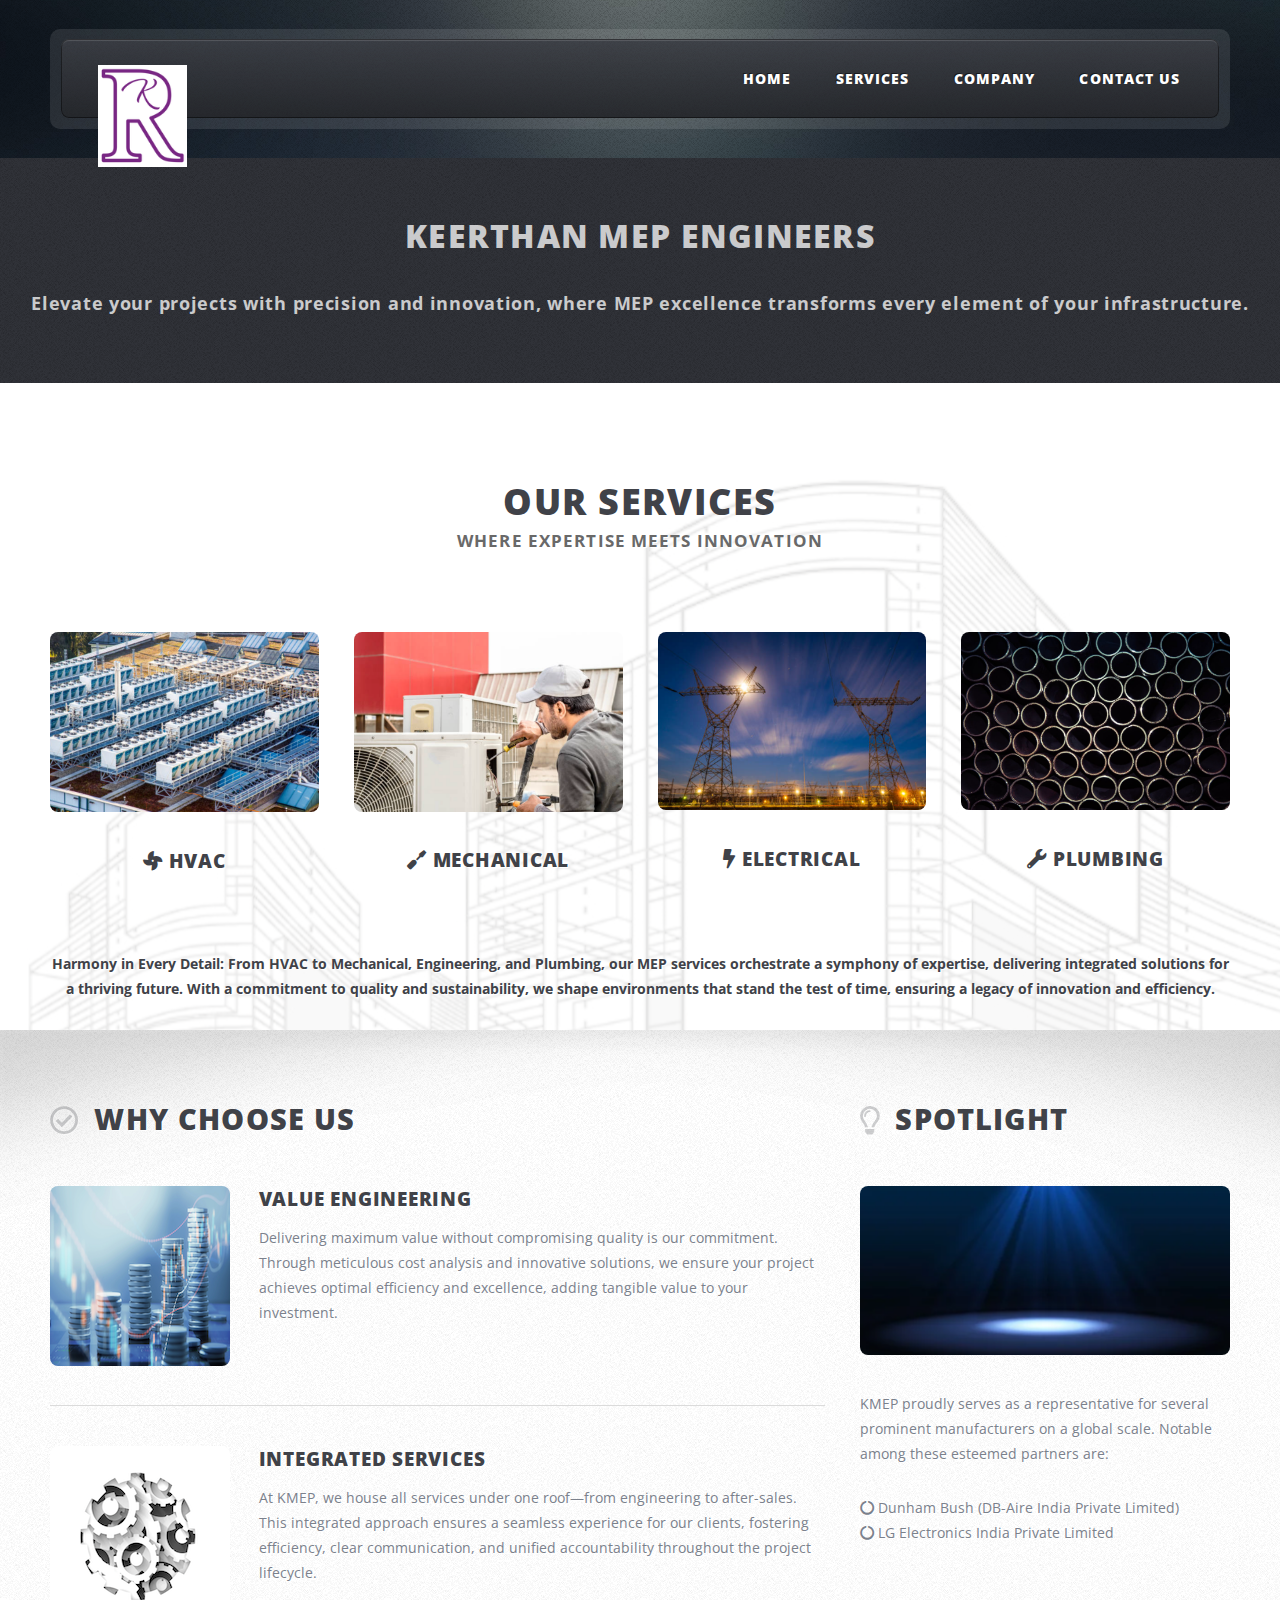
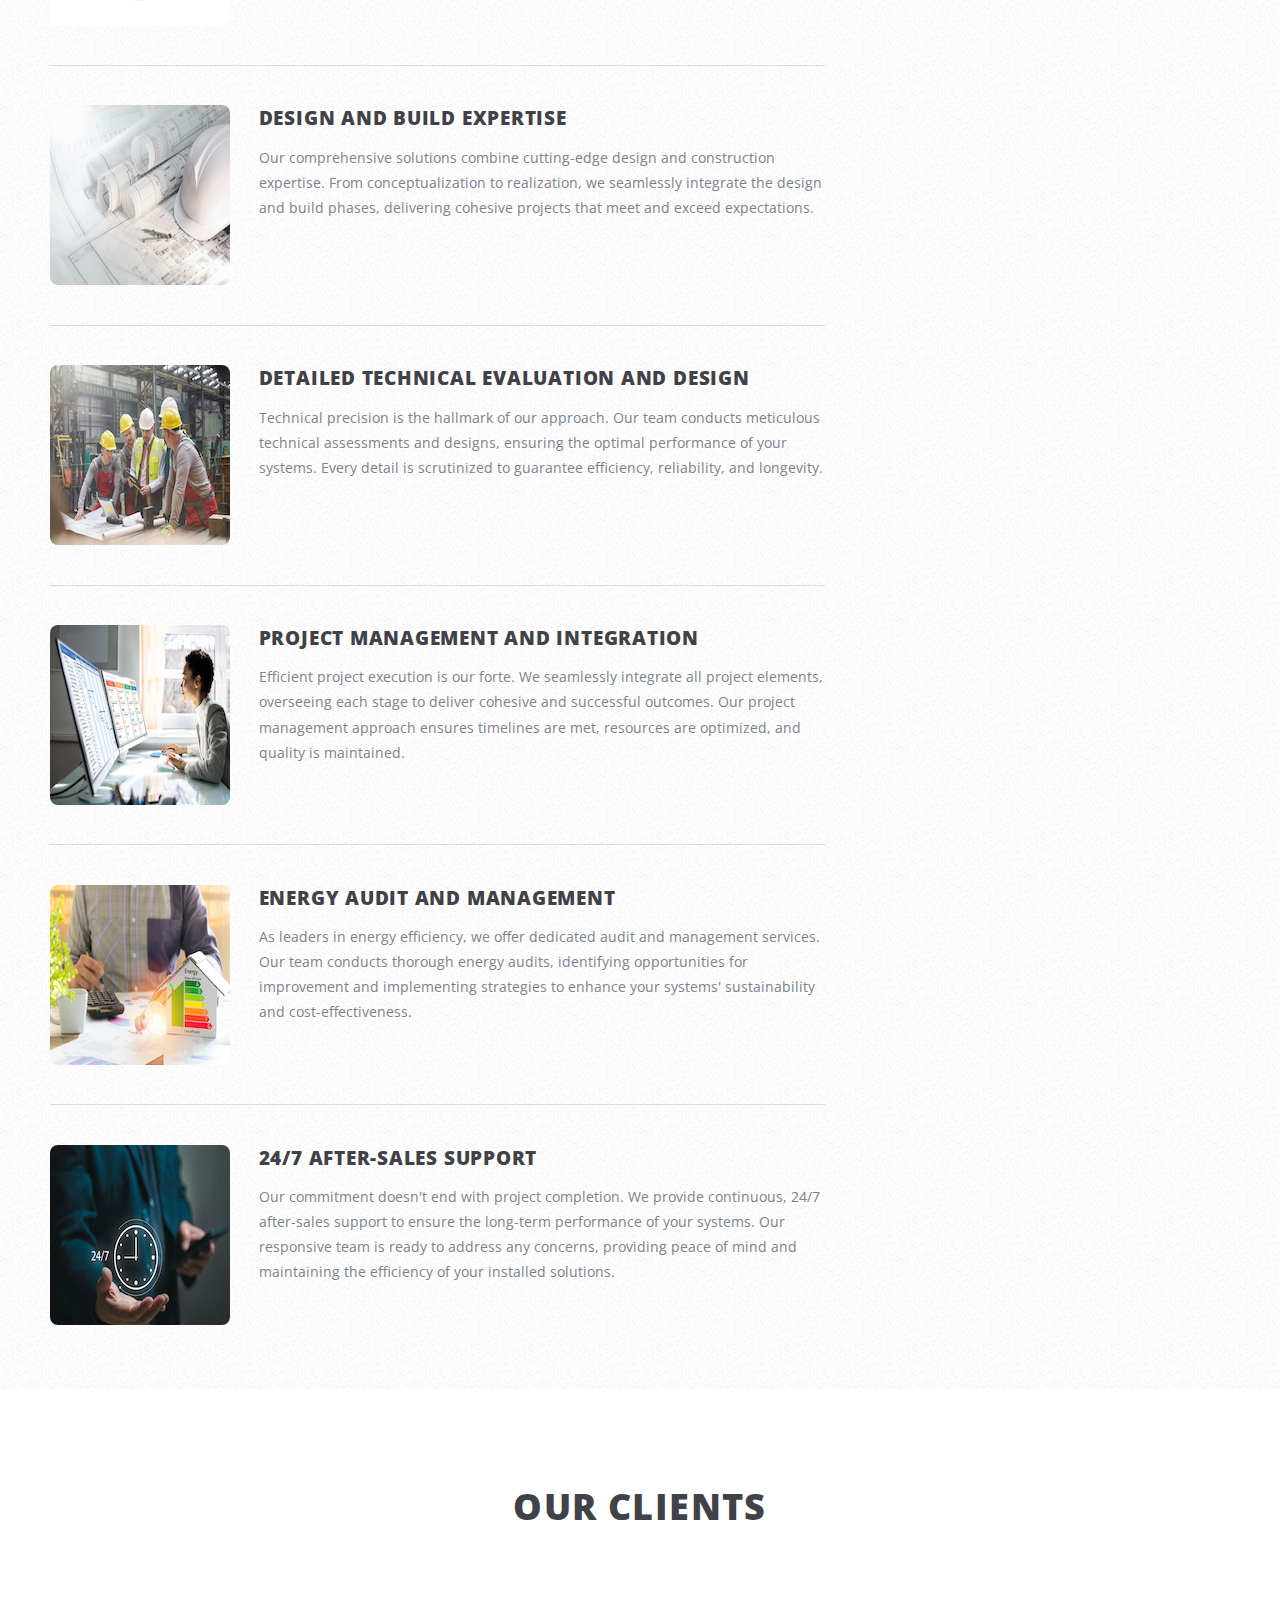
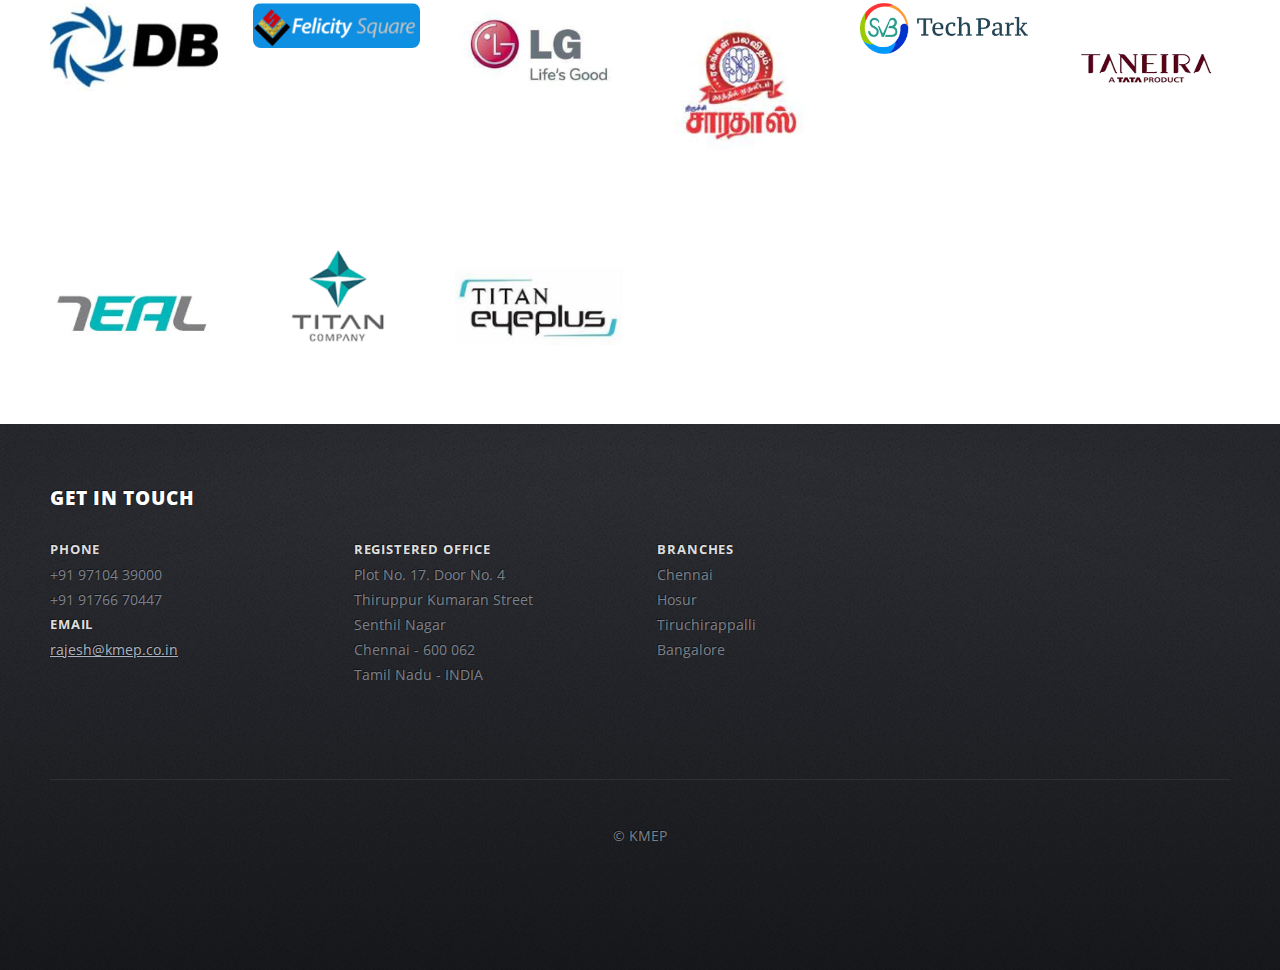
==== commit 4e2e3fab: "Corrected the typo in index and service pages." ====
--- a/index.html
+++ b/index.html
@@ -243,7 +243,7 @@
                   <section class="box spotlight">
                     <h2 class="icon fa-lightbulb">Spotlight</h2>
                     <article>
-                      <a href="#" class="image featured"
+                      <a class="image featured"
                         ><img src="images/spotlight.png" alt=""
                       /></a>
                       <p>
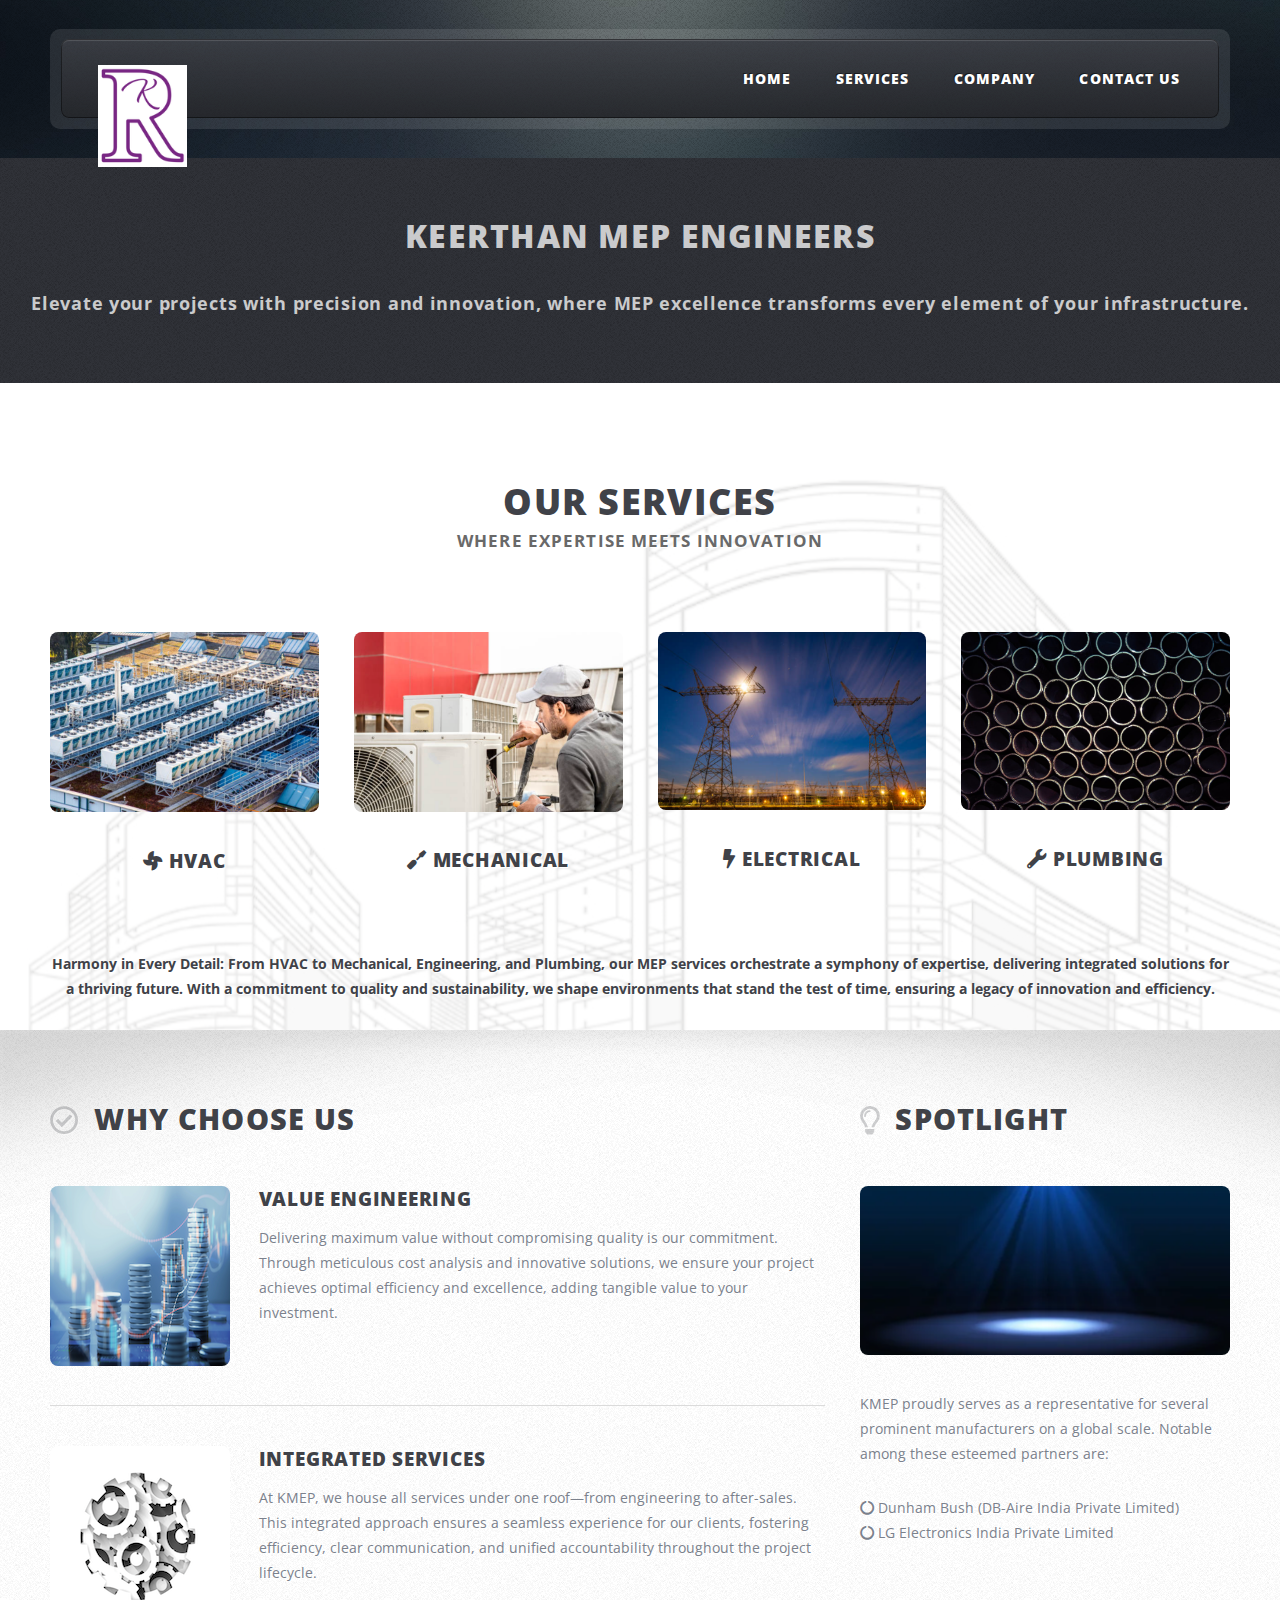
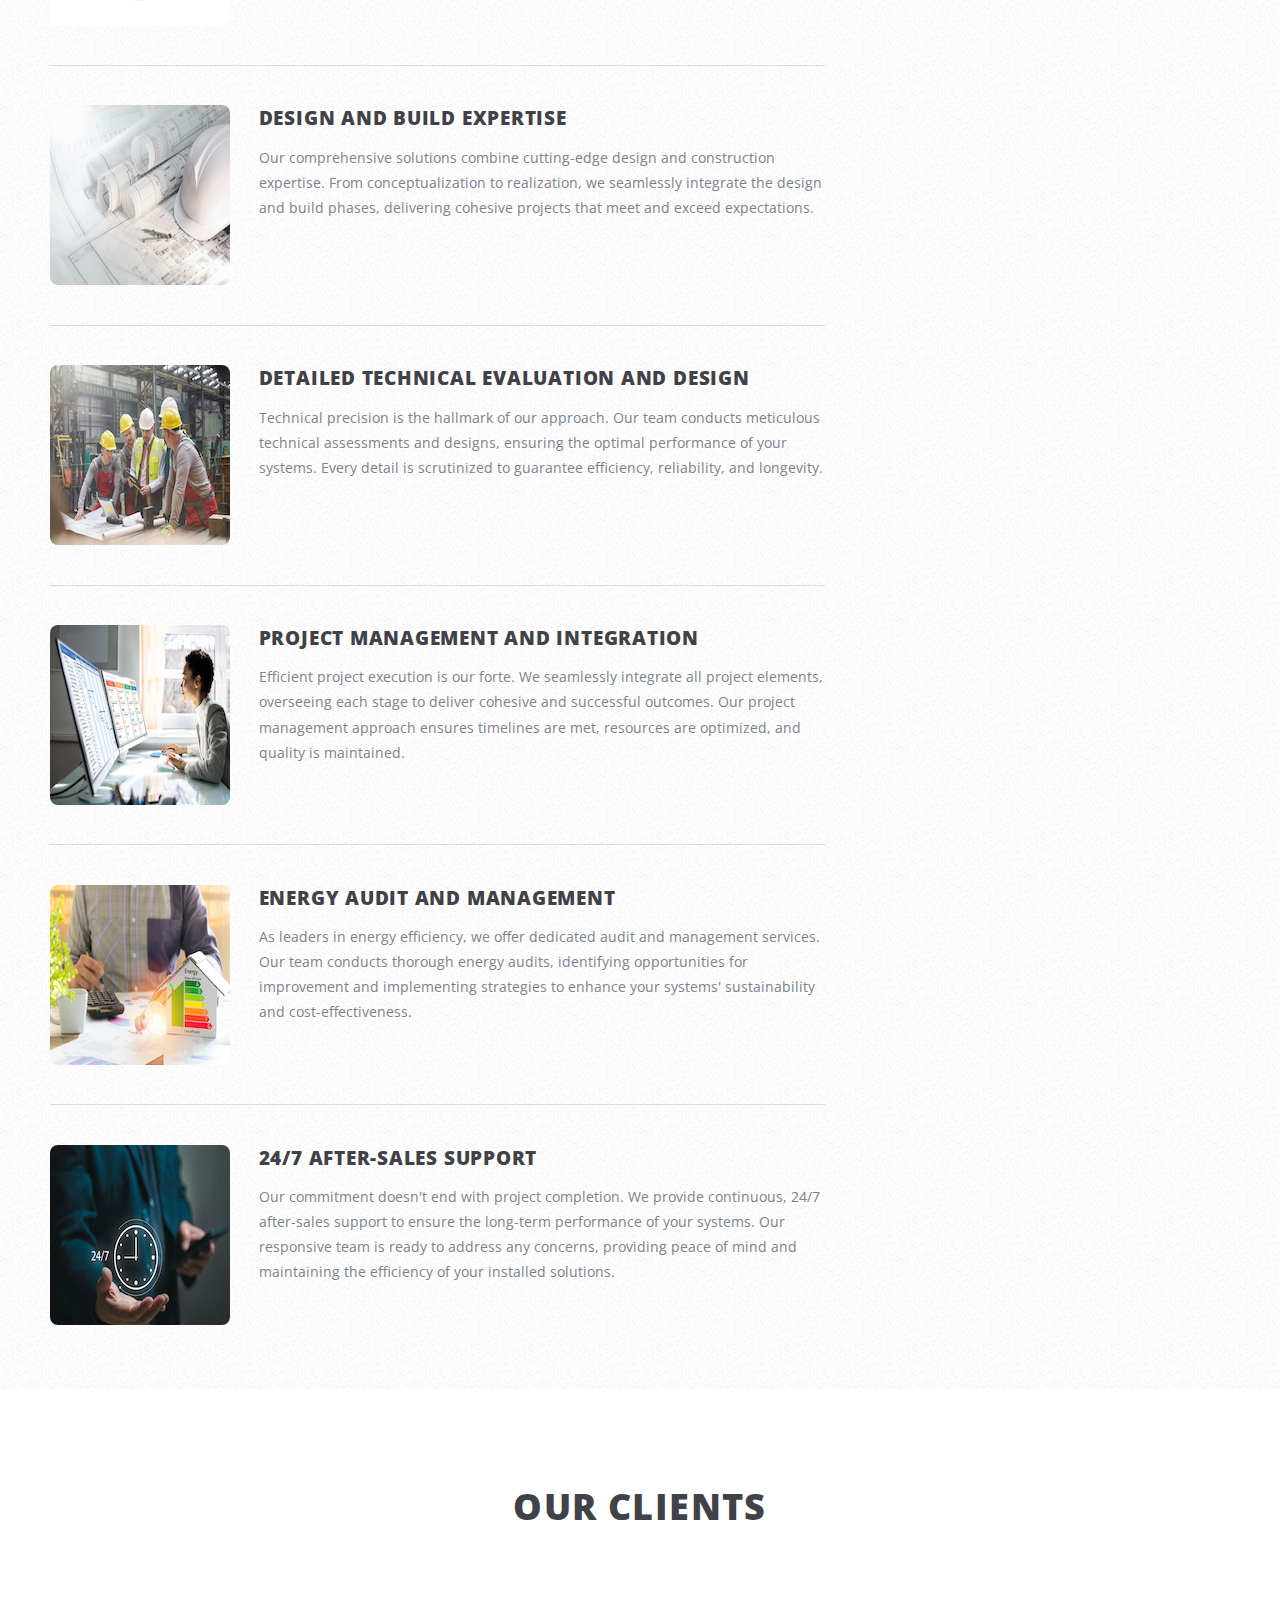
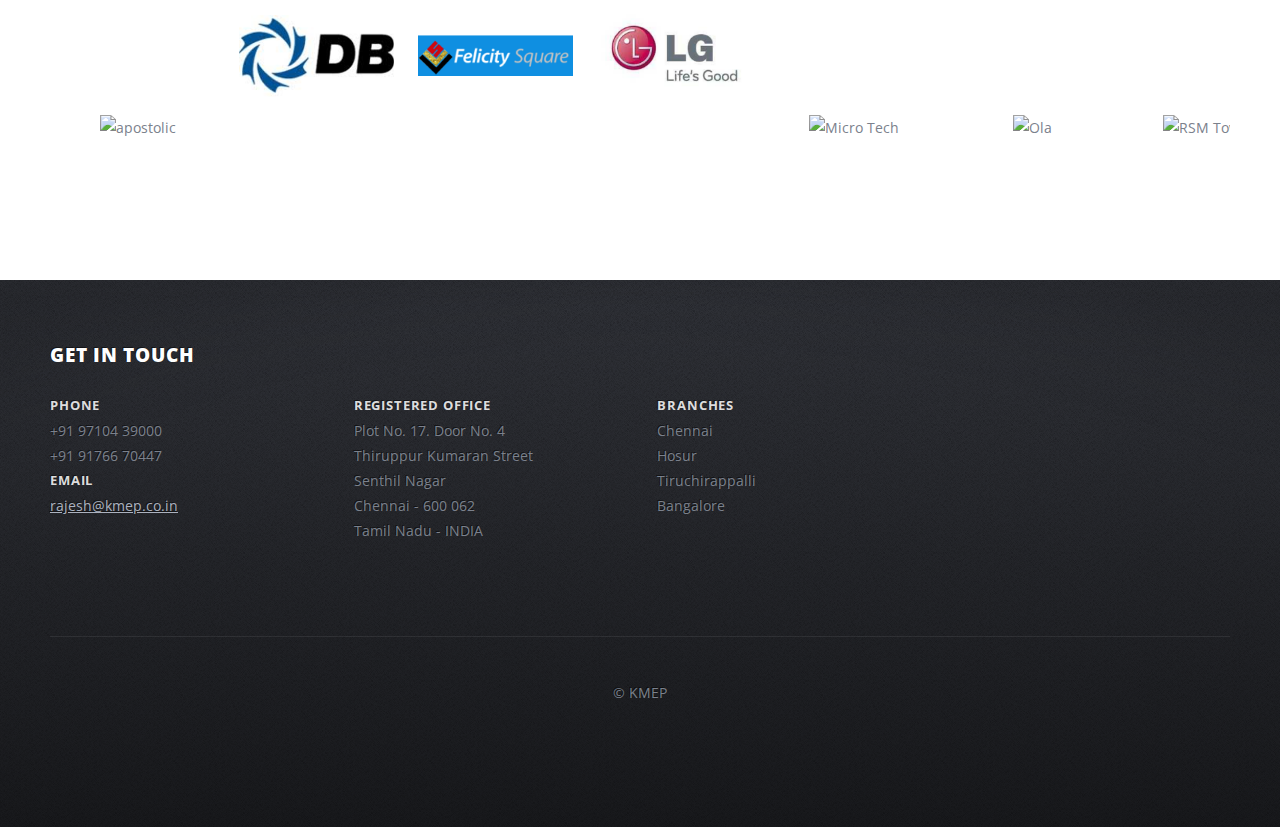
==== commit 99f714b3: "Added imeage scrolling to support more client images." ====
--- a/index.html
+++ b/index.html
@@ -8,6 +8,7 @@
       content="width=device-width, initial-scale=1, user-scalable=no"
     />
     <link rel="stylesheet" href="assets/css/main.css" />
+    <link rel="stylesheet" href="assets/css/imagescrolling.css" />
   </head>
   <body class="homepage is-preload">
     <div id="page-wrapper">
@@ -243,7 +244,7 @@
                   <section class="box spotlight">
                     <h2 class="icon fa-lightbulb">Spotlight</h2>
                     <article>
-                      <a class="image featured"
+                      <a href="#" class="image featured"
                         ><img src="images/spotlight.png" alt=""
                       /></a>
                       <p>
@@ -274,68 +275,57 @@
                     <h2>Our Clients</h2>
                   </header>
                 </div>
-                <div class="col-2 col-4-medium">
-                  <section>
-                    <a class="image featured"
-                      ><img src="images/clients/db.png" alt=""
-                    /></a>
-                  </section>
-                </div>
-                <div class="col-2 col-4-medium">
-                  <section>
-                    <a class="image featured"
-                      ><img src="images/clients/felicity-square.png" alt=""
-                    /></a>
-                  </section>
-                </div>
-                <div class="col-2 col-4-medium">
-                  <section>
-                    <a class="image featured"
-                      ><img src="images/clients/lg.png" alt=""
-                    /></a>
-                  </section>
-                </div>
-                <div class="col-2 col-4-medium">
-                  <section>
-                    <a class="image featured"
-                      ><img src="images/clients/sarathas.png" alt=""
-                    /></a>
-                  </section>
-                </div>
-                <div class="col-2 col-4-medium">
-                  <section>
-                    <a class="image featured"
-                      ><img src="images/clients/svb.png" alt=""
-                    /></a>
-                  </section>
-                </div>
-                <div class="col-2 col-4-medium">
-                  <section>
-                    <a class="image featured"
-                      ><img src="images/clients/taneira.png" alt=""
-                    /></a>
-                  </section>
-                </div>
-                <div class="col-2 col-4-medium">
-                  <section>
-                    <a class="image featured"
-                      ><img src="images/clients/teal.png" alt=""
-                    /></a>
-                  </section>
-                </div>
-                <div class="col-2 col-4-medium">
-                  <section>
-                    <a class="image featured"
-                      ><img src="images/clients/titan.png" alt=""
-                    /></a>
-                  </section>
-                </div>
-                <div class="col-2 col-4-medium">
-                  <section>
-                    <a class="image featured"
-                      ><img src="images/clients/titan-eyeplus.jpg" alt=""
-                    /></a>
-                  </section>
+              </div>
+              <div id="scroll-container">
+                <div id="image-container">
+                  <div class="image-wrapper">
+                    <img src="images/clients/apostolic.png" alt="apostolic" />
+                  </div>
+                  <div class="image-wrapper">
+                    <img src="images/clients/db.png" alt="DB" />
+                  </div>
+                  <div class="image-wrapper">
+                    <img
+                      src="images/clients/felicity-square.png"
+                      alt="Felicity Square"
+                    />
+                  </div>
+                  <div class="image-wrapper">
+                    <img src="images/clients/lg.png" alt="LG" />
+                  </div>
+                  <div class="image-wrapper">
+                    <img src="images/clients/micro-tech.png" alt="Micro Tech" />
+                  </div>
+                  <div class="image-wrapper">
+                    <img src="images/clients/ola.png" alt="Ola" />
+                  </div>
+                  <div class="image-wrapper">
+                    <img src="images/clients/rsm-towers.png" alt="RSM Towers" />
+                  </div>
+                  <div class="image-wrapper">
+                    <img src="images/clients/sarathas.png" alt="Sarathas" />
+                  </div>
+                  <div class="image-wrapper">
+                    <img src="images/clients/svb.png" alt="SVB" />
+                  </div>
+                  <div class="image-wrapper">
+                    <img src="images/clients/taneira.png" alt="Taneira" />
+                  </div>
+                  <div class="image-wrapper">
+                    <img src="images/clients/teal.png" alt="Teal" />
+                  </div>
+                  <div class="image-wrapper">
+                    <img
+                      src="images/clients/titan-eyeplus.jpg"
+                      alt="Titan Eyeplus"
+                    />
+                  </div>
+                  <div class="image-wrapper">
+                    <img src="images/clients/titan.png" alt="Titan" />
+                  </div>
+                  <div class="image-wrapper">
+                    <img src="images/clients/client1.png" alt="client1" />
+                  </div>
                 </div>
               </div>
             </section>
@@ -355,5 +345,6 @@
     <script src="assets/js/breakpoints.min.js"></script>
     <script src="assets/js/util.js"></script>
     <script src="assets/js/main.js"></script>
+    <script src="assets/js/imagescrolling.js"></script>
   </body>
 </html>
--- a/assets/css/imagescrolling.css
+++ b/assets/css/imagescrolling.css
@@ -0,0 +1,37 @@
+#scroll-container {
+    width: 100%;
+    overflow: hidden;
+    position: relative;
+}
+
+#image-container {
+    white-space: nowrap;
+    position: relative;
+    animation: scroll 40s linear infinite;
+}
+
+@keyframes scroll {
+
+    0%,
+    100% {
+        transform: translateX(0%);
+    }
+
+    50% {
+        transform: translateX(-100%);
+    }
+}
+
+.image-wrapper {
+    display: inline-block;
+    padding: 10px;
+    width: 175px;
+    height: 175px;
+    cursor: pointer;
+}
+
+.image-wrapper img {
+    width: 100%;
+    height: 100%;
+    object-fit: contain;
+}